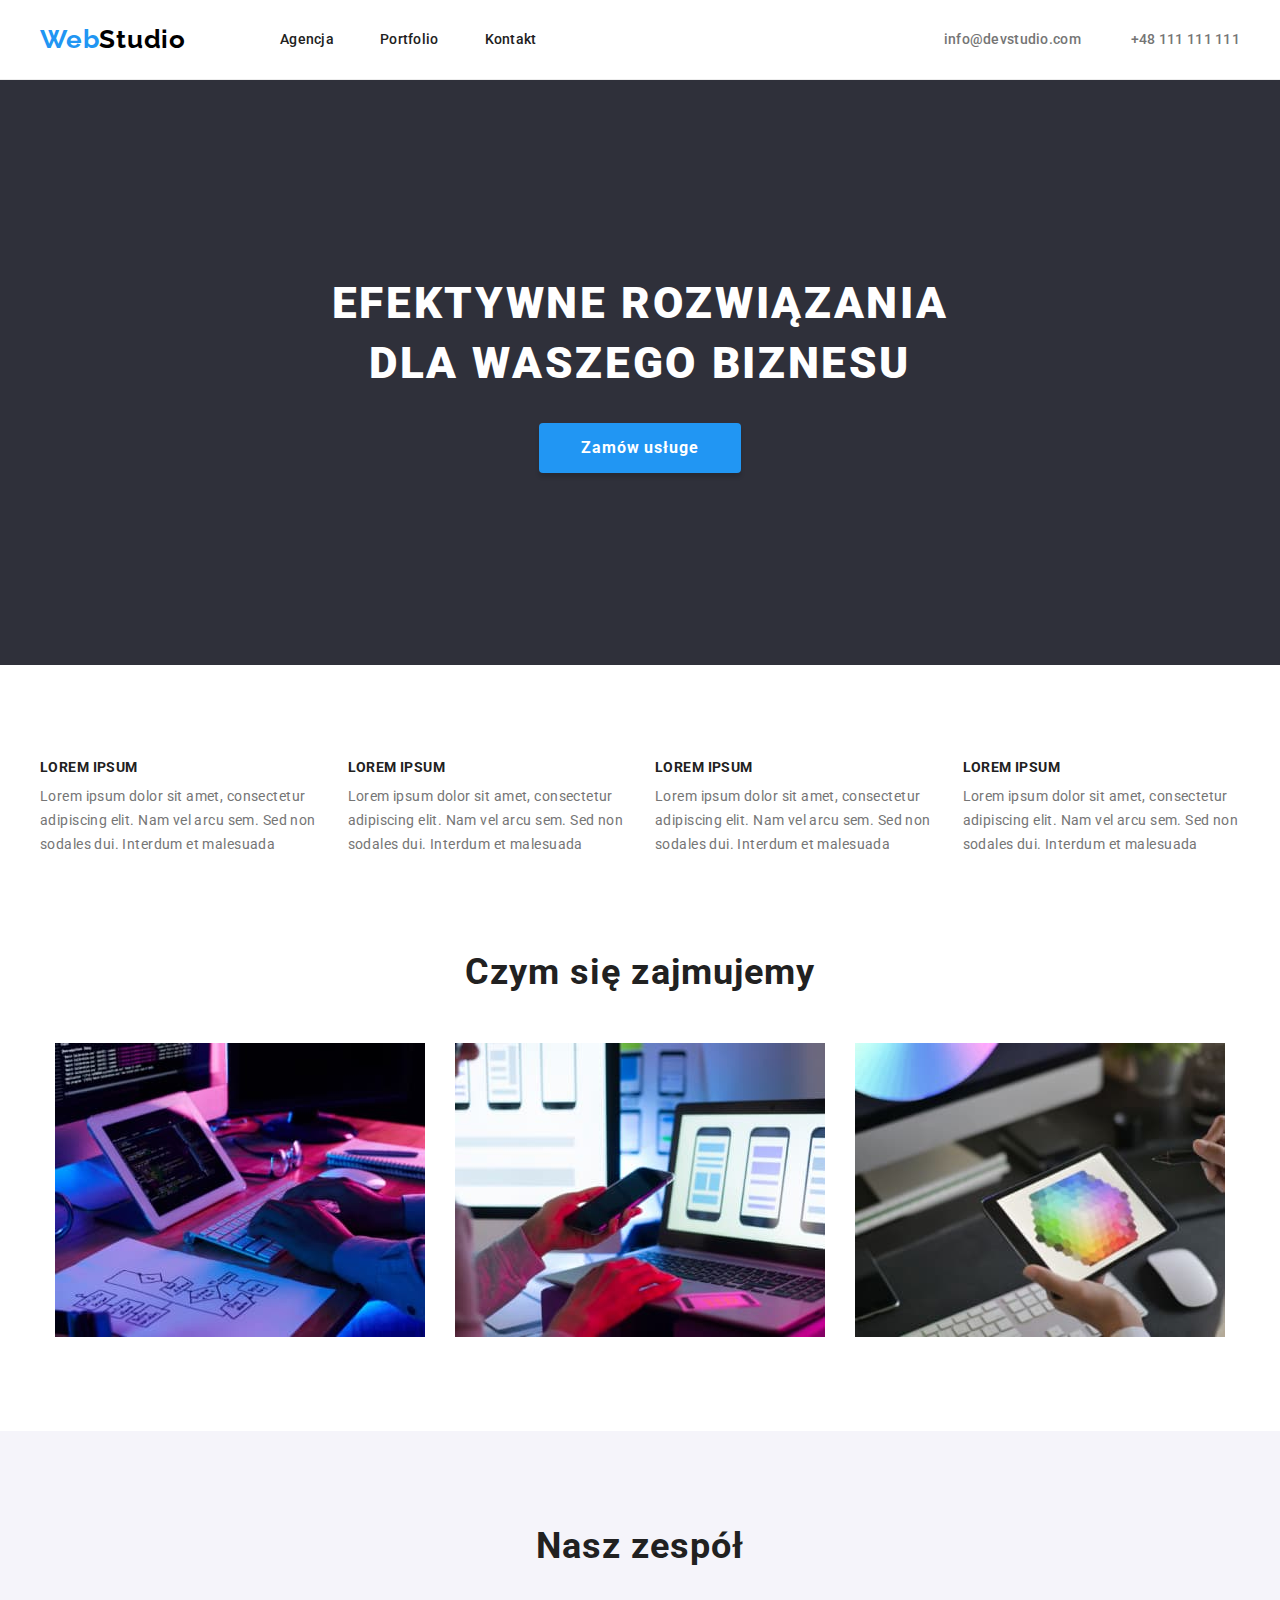
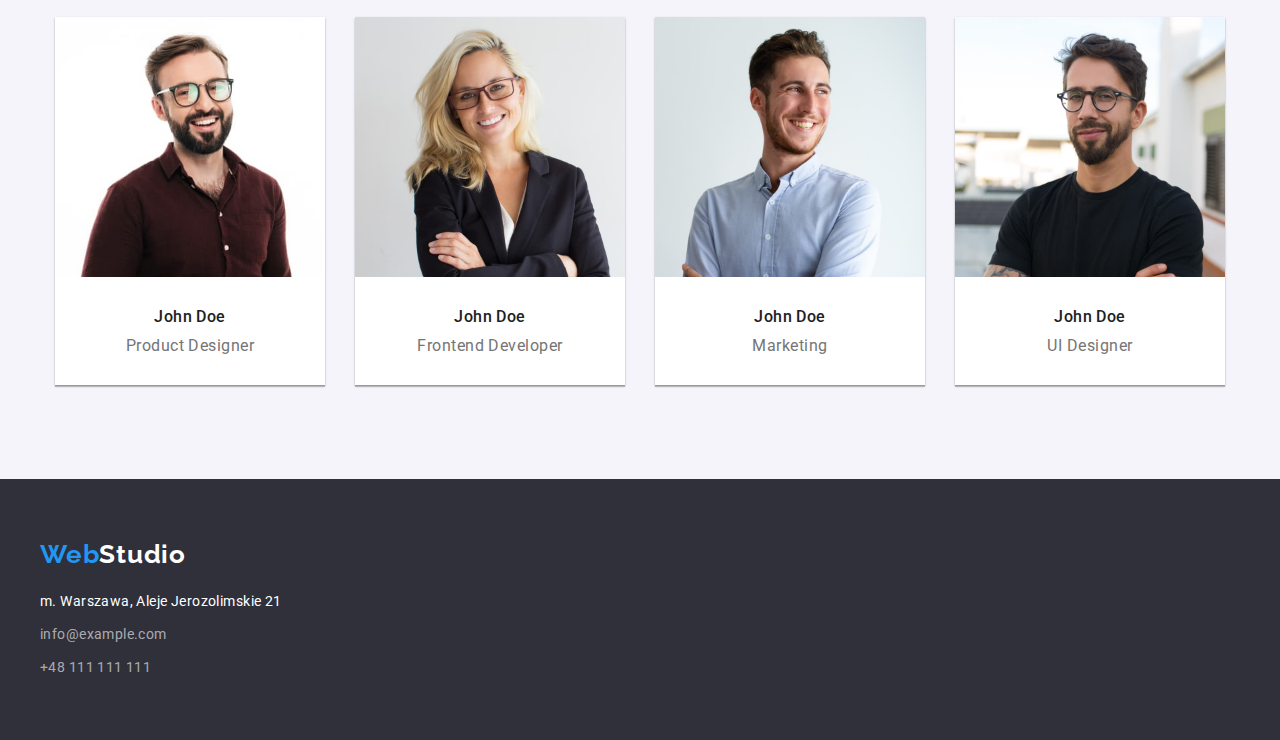
==== index.html @ 4d1aebf2 "Copy of hw-03" ====
<!DOCTYPE html>
<html lang="pl">
  <head>
    <meta charset="UTF-8" />
    <meta http-equiv="X-UA-Compatible" content="IE=edge" />
    <meta name="viewport" content="width=device-width, initial-scale=1.0" />
    <link rel="preconnect" href="https://fonts.googleapis.com" />
    <link rel="preconnect" href="https://fonts.gstatic.com" crossorigin />
    <link
      href="https://fonts.googleapis.com/css2?family=Raleway:wght@700&family=Roboto:wght@400;500;700;900&display=swap"
      rel="stylesheet"
    />
    <link rel="stylesheet" href="css/modern-normalize.css" />
    <link rel="stylesheet" href="css/styles.css" />
    <title>WebStudio</title>
  </head>

  <body>
    <header class="header">
      <div class="header__grid container">
        <a class="logo l-logo link--no-decoration" href="./index.html"
          ><span class="logo--primary">Web</span
          ><span class="logo--secondary">Studio</span>
        </a>

        <nav class="nav">
          <ul class="nav__list">
            <li class="nav__item">
              <a class="nav__link link--hover link--no-decoration" href="#"
                >Agencja</a
              >
            </li>
            <li class="nav__item">
              <a
                class="nav__link link--hover link--no-decoration"
                href="./portfolio.html"
                >Portfolio</a
              >
            </li>
            <li class="nav__item">
              <a class="nav__link link--hover link--no-decoration" href="#"
                >Kontakt</a
              >
            </li>
          </ul>
        </nav>

        <ul class="contact__list">
          <li class="contact__item">
            <a
              class="contact__link contact--email link--hover link--no-decoration"
              href="mailto:info@devstudio.com"
              >info@devstudio.com</a
            >
          </li>
          <li>
            <a
              class="contact__link contact--telephone link--hover link--no-decoration"
              href="tel:48111111111"
              >+48 111 111 111</a
            >
          </li>
        </ul>
      </div>
    </header>

    <main class="main">
      <!-- Main Page -->
      <section class="banner center">
        <div class="container">
          <h1 class="banner__title title--primary">
            EFEKTYWNE ROZWIĄZANIA<br />
            DLA WASZEGO BIZNESU
          </h1>
          <button
            class="button--primary button__text--primary banner__button"
            type="button"
          >
            Zamów usługe
          </button>
        </div>
      </section>

      <!-- Skills -->
      <section class="skills section">
        <div class="container">
          <ul class="skill__list">
            <li class="skill__item">
              <h5 class="skill__title">LOREM IPSUM</h5>
              <p class="skill__description">
                Lorem ipsum dolor sit amet, consectetur adipiscing elit. Nam vel
                arcu sem. Sed non sodales dui. Interdum et malesuada
              </p>
            </li>
            <li class="skill__item">
              <h5 class="skill__title">LOREM IPSUM</h5>
              <p class="skill__description">
                Lorem ipsum dolor sit amet, consectetur adipiscing elit. Nam vel
                arcu sem. Sed non sodales dui. Interdum et malesuada
              </p>
            </li>
            <li class="skill__item">
              <h5 class="skill__title">LOREM IPSUM</h5>
              <p class="skill__description">
                Lorem ipsum dolor sit amet, consectetur adipiscing elit. Nam vel
                arcu sem. Sed non sodales dui. Interdum et malesuada
              </p>
            </li>
            <li class="skill__item">
              <h5 class="skill__title">LOREM IPSUM</h5>
              <p class="skill__description">
                Lorem ipsum dolor sit amet, consectetur adipiscing elit. Nam vel
                arcu sem. Sed non sodales dui. Interdum et malesuada
              </p>
            </li>
          </ul>
        </div>
      </section>

      <!-- About us-->
      <section class="about-us section center">
        <div class="container">
          <h2 class="title--secondary">Czym się zajmujemy</h2>
          <ul class="about-us__list list--primary">
            <li class="about-us__item">
              <img
                class="about-us__img img--block"
                src="images/index/about-us/coding.jpg"
                alt="programista piszę na klawiaturze"
                width="370"
                height="294"
              />
            </li>
            <li class="about-us__item">
              <img
                class="about-us__img img--block"
                src="images/index/about-us/layout_page_tel.jpg"
                alt="programista patrzy na szablon strony dla telefonu"
                width="370"
                height="294"
              />
            </li>
            <li class="about-us__item">
              <img
                class="about-us__img img--block"
                src="images/index/about-us/color_palette.jpg"
                alt="grafik używa palety kolorów na tablecie"
                width="370"
                height="294"
              />
            </li>
          </ul>
        </div>
      </section>

      <!-- Team -->
      <section class="team section center">
        <div class="container">
          <h2 class="title--secondary">Nasz zespół</h2>
          <ul class="team__list list--secondary">
            <li class="team__item">
              <img
                class="team__img img--block"
                src="images/index/team/worker_1.jpg"
                alt="Portret pracownika"
                width="270"
                height="260"
              />
              <div class="team__info">
                <h4 class="team__name">John Doe</h4>
                <p class="team__profession">Product Designer</p>
              </div>
            </li>
            <li class="team__item">
              <img
                class="team__img img--block"
                src="images/index/team/worker_2.jpg"
                alt="Portret pracownika"
                width="270"
                height="260"
              />
              <div class="team__info">
                <h4 class="team__name">John Doe</h4>
                <p class="team__profession">Frontend Developer</p>
              </div>
            </li>
            <li class="team__item">
              <img
                class="team__img img--block"
                src="images/index/team/worker_3.jpg"
                alt="Portret pracownika"
                width="270"
                height="260"
              />
              <div class="team__info">
                <h4 class="team__name">John Doe</h4>
                <p class="team__profession">Marketing</p>
              </div>
            </li>
            <li class="team__item">
              <img
                class="team__img img--block"
                src="images/index/team/worker_4.jpg"
                alt="Portret pracownika"
                width="270"
                height="260"
              />
              <div class="team__info">
                <h4 class="team__name">John Doe</h4>
                <p class="team__profession">UI Designer</p>
              </div>
            </li>
          </ul>
        </div>
      </section>
    </main>

    <footer class="footer section">
      <div class="footer__grid container">
        <div class="footer__grid-item">
          <a class="logo link--no-decoration" href="./index.html"
            ><span class="logo--primary">Web</span
            ><span class="logo--secondary">Studio</span>
          </a>

          <address class="address">
            <ul class="address__list">
              <li class="address__item">
                <a
                  class="address__street link--hover link--no-decoration"
                  href="https://goo.gl/maps/t1FT8zSSvb9LW3xy8"
                  target="_blank"
                  >m. Warszawa, Aleje Jerozolimskie 21</a
                >
              </li>
              <li class="address__item link--hover">
                <a
                  class="address__link link--hover link--no-decoration"
                  href="mailto:info@example.com"
                  >info@example.com</a
                >
              </li>
              <li class="address__item">
                <a
                  class="address__link link--hover link--no-decoration"
                  href="tel:48111111111"
                  >+48 111 111 111</a
                >
              </li>
            </ul>
          </address>
        </div>
      </div>
    </footer>
  </body>
</html>
---- css/styles.css ----
p,
h1,
h2,
h3,
h4,
h5 {
  margin: 0;
  padding: 0;
}
ul {
  margin: 0;
  padding: 0;
  list-style: none;
}
.link--no-decoration {
  text-decoration: none;
}

/* || Variables */
:root {
  /* || FONTS */
  --ff: Roboto, sans-serif;
  --ff-logo: Raleway, sans-serif;
  --fs: 16px;

  /* || COLORS */
  --font-color-primary: #212121;
  --font-color-secondary: #fff;
  --font-color-p: #757575;

  --font-color-contact-header: #757575;
  --font-color-contact-footer: #ffffff99;
  --font-color-street-footer: #fff;

  --font-color-hover: #2196f3;

  /* | LOGO COLORS*/
  --font-color-logo-primary: #2196f3;

  --font-color-logo-secondary-black: #000;
  --font-color-logo-secondary-light: #fff;

  /* | BUTTON COLORS */
  --font-color-button-primary: #fff;

  --font-color-button-secondary: #212121;
  --font-color-button-secondary-hover: #fff;

  /* || BACKGROUND */
  --bgcolor: #fff;
  --bgcolor-dark: #2f303a;
  --bgcolor-fade: #f5f4fa;

  --bgcolor-team: #fff;

  /* | BUTTONS BACKGROUND */
  --bgcolor-button-primary: #2196f3;
  --bgcolor-button-primary-hover: #1076c9;

  --bgcolor-button-secondary: #f5f4fa;
  --bgcolor-button-secondary-hover: #2196f3;

  /* || BORDERS */
  --border-header: 1px solid #ececec;
  --border-porfolio-items: 1px solid #eeeeee;

  /* || SHADOWS */
  --shadow-team: 0px 2px 1px 0px rgba(0, 0, 0, 0.2),
    0px 1px 1px 0px rgba(0, 0, 0, 0.14), 0px 1px 3px 0px rgba(0, 0, 0, 0.12);

  /* | SHADOW BUTTONS */
  --shadow-button-primary: 0px 4px 4px 0px #00000026;
  --shadow-button-menu-hover: 0px 2px 2px 0px #0000001f,
    0px 1px 2px 0px #00000014, 0px 3px 1px 0px #0000001a;
}

/* || UTILITY CLASSES */
.center {
  text-align: center;
}
.container {
  margin: 0 auto;
  max-width: 1200px;
}
.section {
  padding: 94px 0;
}
.img--block {
  display: block;
}

/* || PSEUDO CLASSES */
.hover:hover,
.hover:focus-visible {
  color: var(--font-color-button-secondary-hover);
  background-color: var(--bgcolor-button-secondary-hover);

  box-shadow: var(--shadow-button-menu-hover);
}
.banner__button:hover,
.banner__button:focus-visible {
  background-color: var(--bgcolor-button-primary-hover);
}
.link--hover:hover,
.link--hover:focus {
  color: var(--font-color-hover);
}

/* || General */
body {
  margin: 0 auto;
  max-width: 1600px;

  color: var(--font-color-primary);
  font-family: var(--ff);
  font-size: var(--fs);
  background-color: var(--bgcolor);
}

/* || HEADER */
.header {
  padding: 24px 0;

  border-bottom: var(--border-header);
}

/* | LOGO */
.logo {
  font-family: var(--ff-logo);
  font-size: 26px;
  font-weight: 700;
  line-height: 1.192;
  letter-spacing: 0.03em;
}
.logo--primary {
  color: var(--font-color-logo-primary);
}
.logo--secondary {
  color: var(--font-color-logo-secondary-black);
}

/* | NAVIGATION */
.header__grid {
  display: flex;
  align-items: center;
  justify-content: space-between;
}
.nav {
  display: flex;
  margin-left: 94px;
  flex: 1;
}
.nav__list {
  display: flex;
  gap: 46px;
}
.contact__list {
  display: flex;
  gap: 50px;

  white-space: nowrap;
}
.nav__link,
.contact__link {
  color: inherit;
  font-size: 14px;
  font-weight: 500;
  line-height: 1.143;
  letter-spacing: 0.02em;
}
.contact__link {
  color: var(--font-color-contact-header);
}

/* || MAIN */
.banner {
  color: var(--font-color-secondary);
  background-color: var(--bgcolor-dark);
  padding: 21.4vh 0; /* 200px */
}
/* | TITLE */
.title--primary {
  margin-bottom: 30px;

  font-size: 2.75rem;
  font-weight: 900;
  line-height: 1.364;
  letter-spacing: 0.06em;
}
.title--secondary {
  margin-bottom: 50px;

  font-size: 2.25rem;
  font-weight: 700;
  line-height: 1.167;
  letter-spacing: 0.03em;
}

/* | BUTTONS */
.button--primary {
  /* box model */
  padding: 10px 41.5px;

  /* visual */
  border: none;
  border-radius: 4px;
  background-color: var(--bgcolor-button-primary);

  /* misc */
  box-shadow: var(--shadow-button-primary);
}
.button__text--primary {
  color: var(--font-color-button-primary);
  font-size: 16px;
  font-weight: 700;
  line-height: 1.875;
  letter-spacing: 0.06em;
}
.button--primary,
.menu__button {
  cursor: pointer;
}

/* | SKILLS */
.skills.section {
  padding-bottom: 0;
}
.skill__list {
  display: flex;
  align-items: center;
  justify-content: center;
  gap: 30px;
}
.skill__title {
  margin-bottom: 10px;

  font-size: 0.875rem;
  font-weight: 700;
  line-height: 1.143;
  letter-spacing: 0.03em;
}
.skill__description {
  color: var(--font-color-p);
  font-size: 0.875rem;
  line-height: 1.714;
  letter-spacing: 0.03em;
}

/* | ABOUT US */
.about-us__list {
  display: flex;
  align-items: center;
  justify-content: center;
  gap: 30px;
}

/* | TEAM */
.team {
  background-color: var(--bgcolor-fade);
}
.team__list {
  display: flex;
  align-items: center;
  justify-content: center;
  gap: 30px;
}
.team__item {
  background-color: var(--bgcolor-team);

  box-shadow: var(--shadow-team);
}
.team__info {
  padding: 30px 0;
}
.team__name {
  margin-bottom: 10px;

  font-weight: 500;
  line-height: 1.188;
  letter-spacing: 0.03em;
}
.team__profession {
  color: var(--font-color-p);
  line-height: 1.188;
  letter-spacing: 0.03em;
}

/* || FOOTER */
.footer {
  background-color: var(--bgcolor-dark);
}
.footer__grid {
  display: flex;
}
.footer.section {
  padding: 60px 0;
}
.footer .logo--secondary {
  color: var(--font-color-logo-secondary-light);
}

/* | ADDRESS */
.address {
  margin-top: 20px;

  font-style: normal;
}
.address__list {
  font-size: 14px;
  line-height: 1.714;
  letter-spacing: 0.03em;
}
.address__item:not(:last-child) {
  margin-bottom: 9px;
}
.address__street {
  color: var(--font-color-street-footer);
}
.address__link {
  color: var(--font-color-contact-footer);
}

/* || PORTFOLIO */
/* | MENU */
.menu {
  display: flex;
  align-items: center;
  justify-content: center;

  margin-bottom: 50px;
}
.menu__list {
  display: flex;
  gap: 8px;
}
.menu__button {
  padding: 6px 22.5px;

  border: none;
  border-radius: 4px;
  background-color: var(--bgcolor-button-secondary);
}
.button__text--secondary {
  font-size: 16px;
  font-weight: 500;
  line-height: 1.625;
  letter-spacing: 0.03em;
}

/* | CARDS */
.card__list {
  display: flex;
  flex-wrap: wrap;
  justify-content: center;
  align-items: center;
  gap: 30px;
}
.card__info {
  padding: 20px 0 20px 24px;

  border-left: var(--border-porfolio-items);
  border-right: var(--border-porfolio-items);
  border-bottom: var(--border-porfolio-items);
}
.card__title {
  margin-bottom: 4px;

  font-size: 1.125rem;
  font-weight: 700;
  line-height: 2;
  letter-spacing: 0.06em;
}
.card__description {
  color: var(--font-color-p);
  font-size: 1rem;
  line-height: 1.875;
  letter-spacing: 0.03em;
}
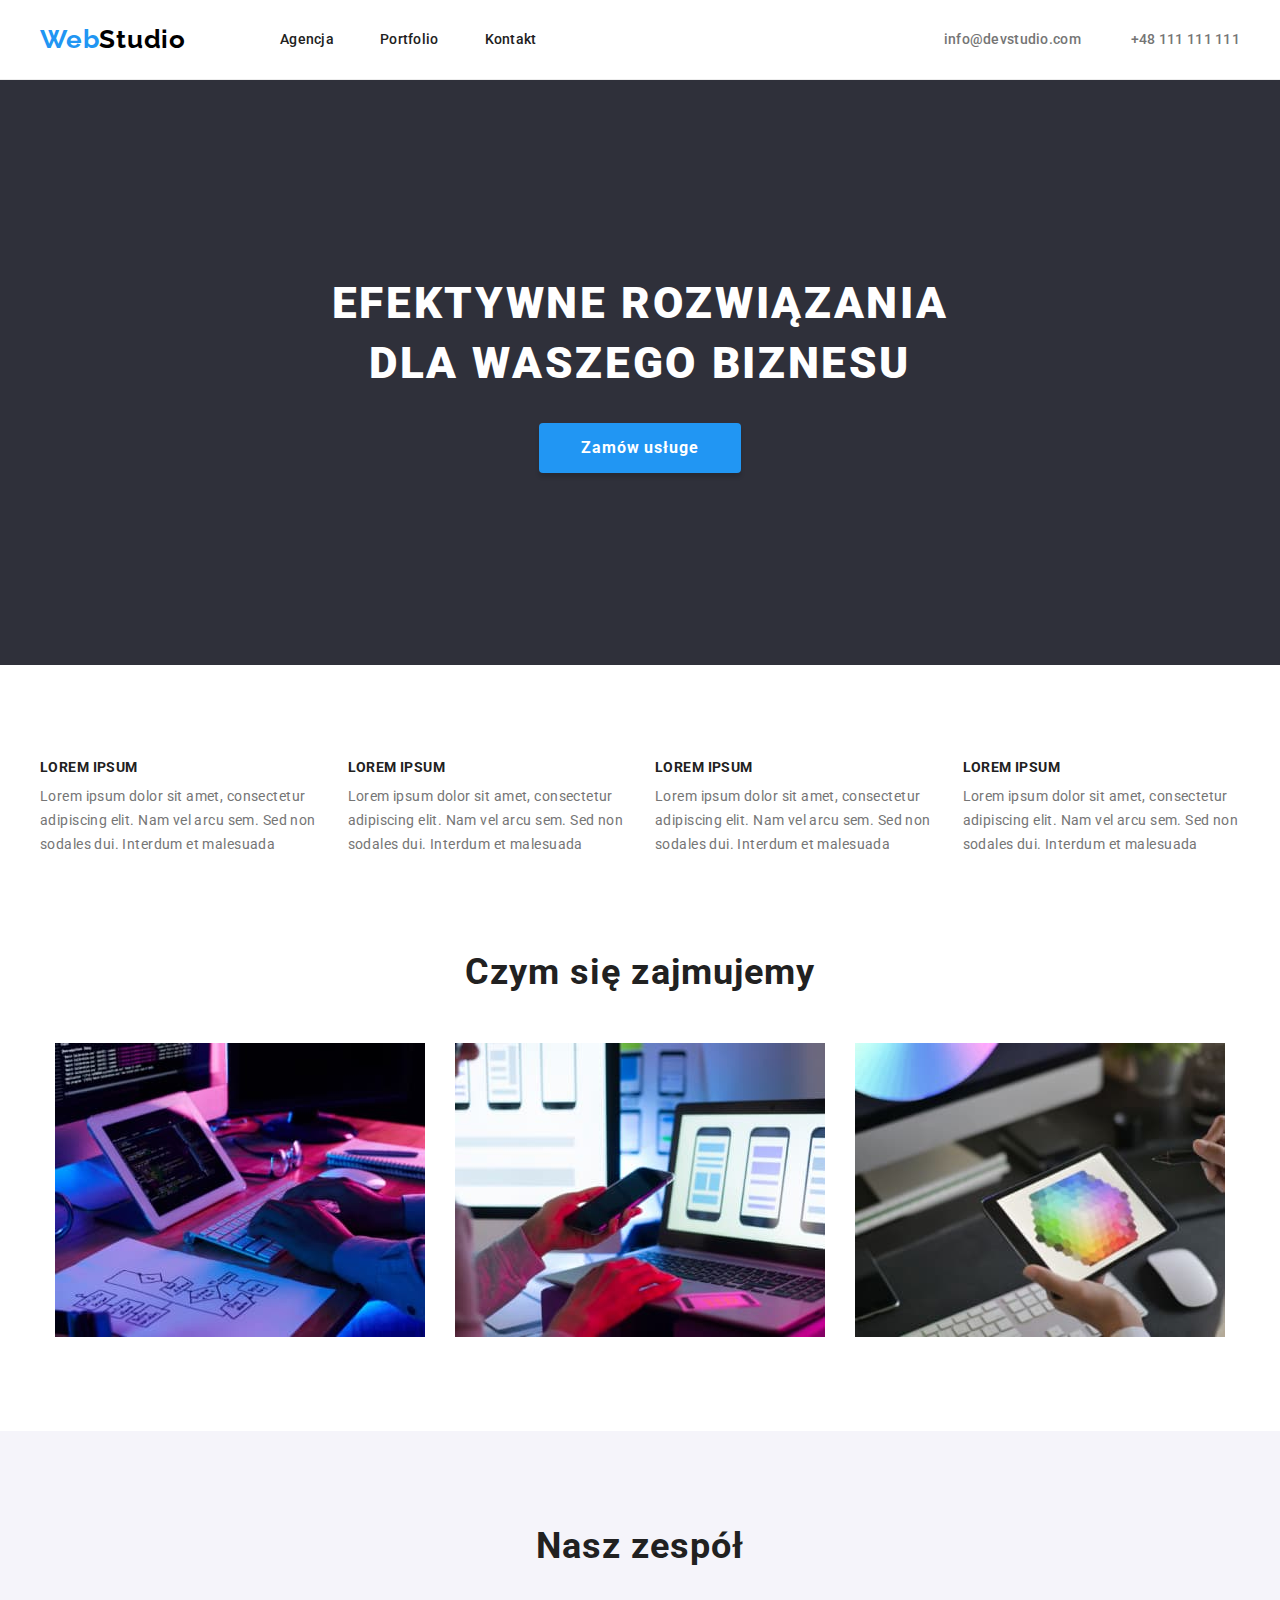
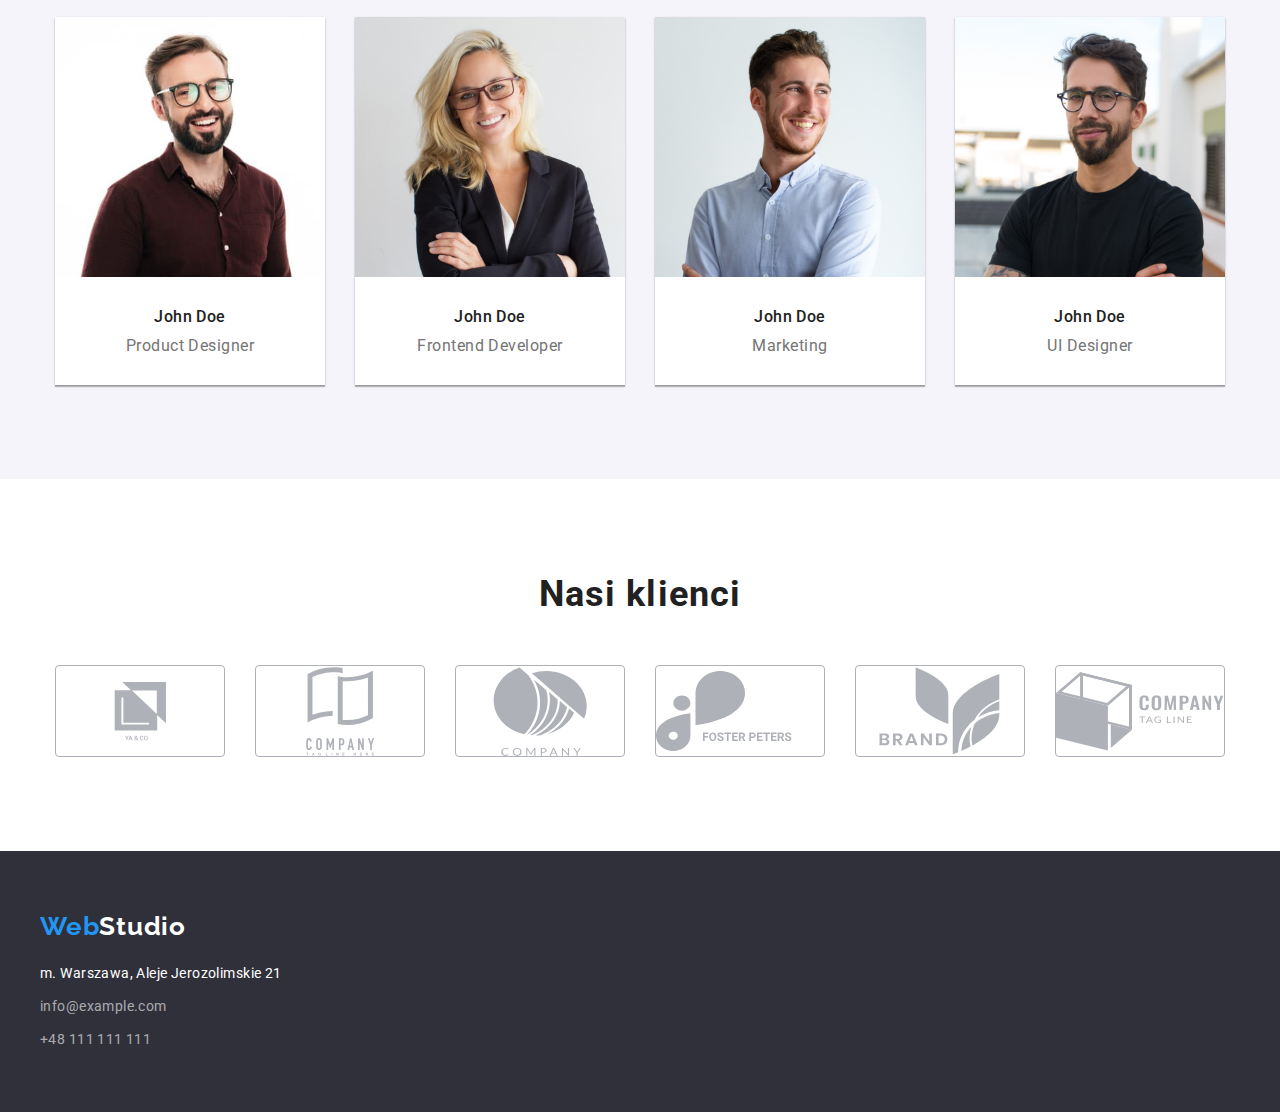
==== commit 8611534a: "Added clients section width content (in progress)" ====
--- a/index.html
+++ b/index.html
@@ -209,6 +209,46 @@
                 <h4 class="team__name">John Doe</h4>
                 <p class="team__profession">UI Designer</p>
               </div>
+            </li>
+          </ul>
+        </div>
+      </section>
+
+      <!-- Clients -->
+      <section class="clients section center">
+        <div class="client__gird container">
+          <h2 class="title--secondary">Nasi klienci</h2>
+          <ul class="client__list">
+            <li class="client__item">
+              <svg width="106" height="60">
+                <!-- dodać do use width  -->
+                <use href="./images/icons.svg#icon-logo_1"></use>
+              </svg>
+            </li>
+            <li class="client__item">
+              <svg width="100%" height="100%">
+                <use href="./images/icons.svg#icon-logo_2"></use>
+              </svg>
+            </li>
+            <li class="client__item">
+              <svg width="100%" height="100%">
+                <use href="./images/icons.svg#icon-logo_3"></use>
+              </svg>
+            </li>
+            <li class="client__item">
+              <svg width="100%" height="100%">
+                <use href="./images/icons.svg#icon-logo_4"></use>
+              </svg>
+            </li>
+            <li class="client__item">
+              <svg width="100%" height="100%">
+                <use href="./images/icons.svg#icon-logo_5"></use>
+              </svg>
+            </li>
+            <li class="client__item">
+              <svg width="100%" height="100%">
+                <use href="./images/icons.svg#icon-logo_6"></use>
+              </svg>
             </li>
           </ul>
         </div>
--- a/css/styles.css
+++ b/css/styles.css
@@ -285,6 +285,28 @@
   letter-spacing: 0.03em;
 }
 
+/* | CLIENTS */
+.client__gird {
+  display: flex;
+  flex-direction: column;
+}
+.client__list {
+  display: flex;
+  align-items: center;
+  justify-content: center;
+  gap: 30px;
+}
+.client__item {
+  display: flex;
+  align-items: center;
+  justify-content: center;
+  width: 170px;
+  height: 92px;
+
+  border: 1px solid #afb1b8;
+  border-radius: 4px;
+}
+
 /* || FOOTER */
 .footer {
   background-color: var(--bgcolor-dark);
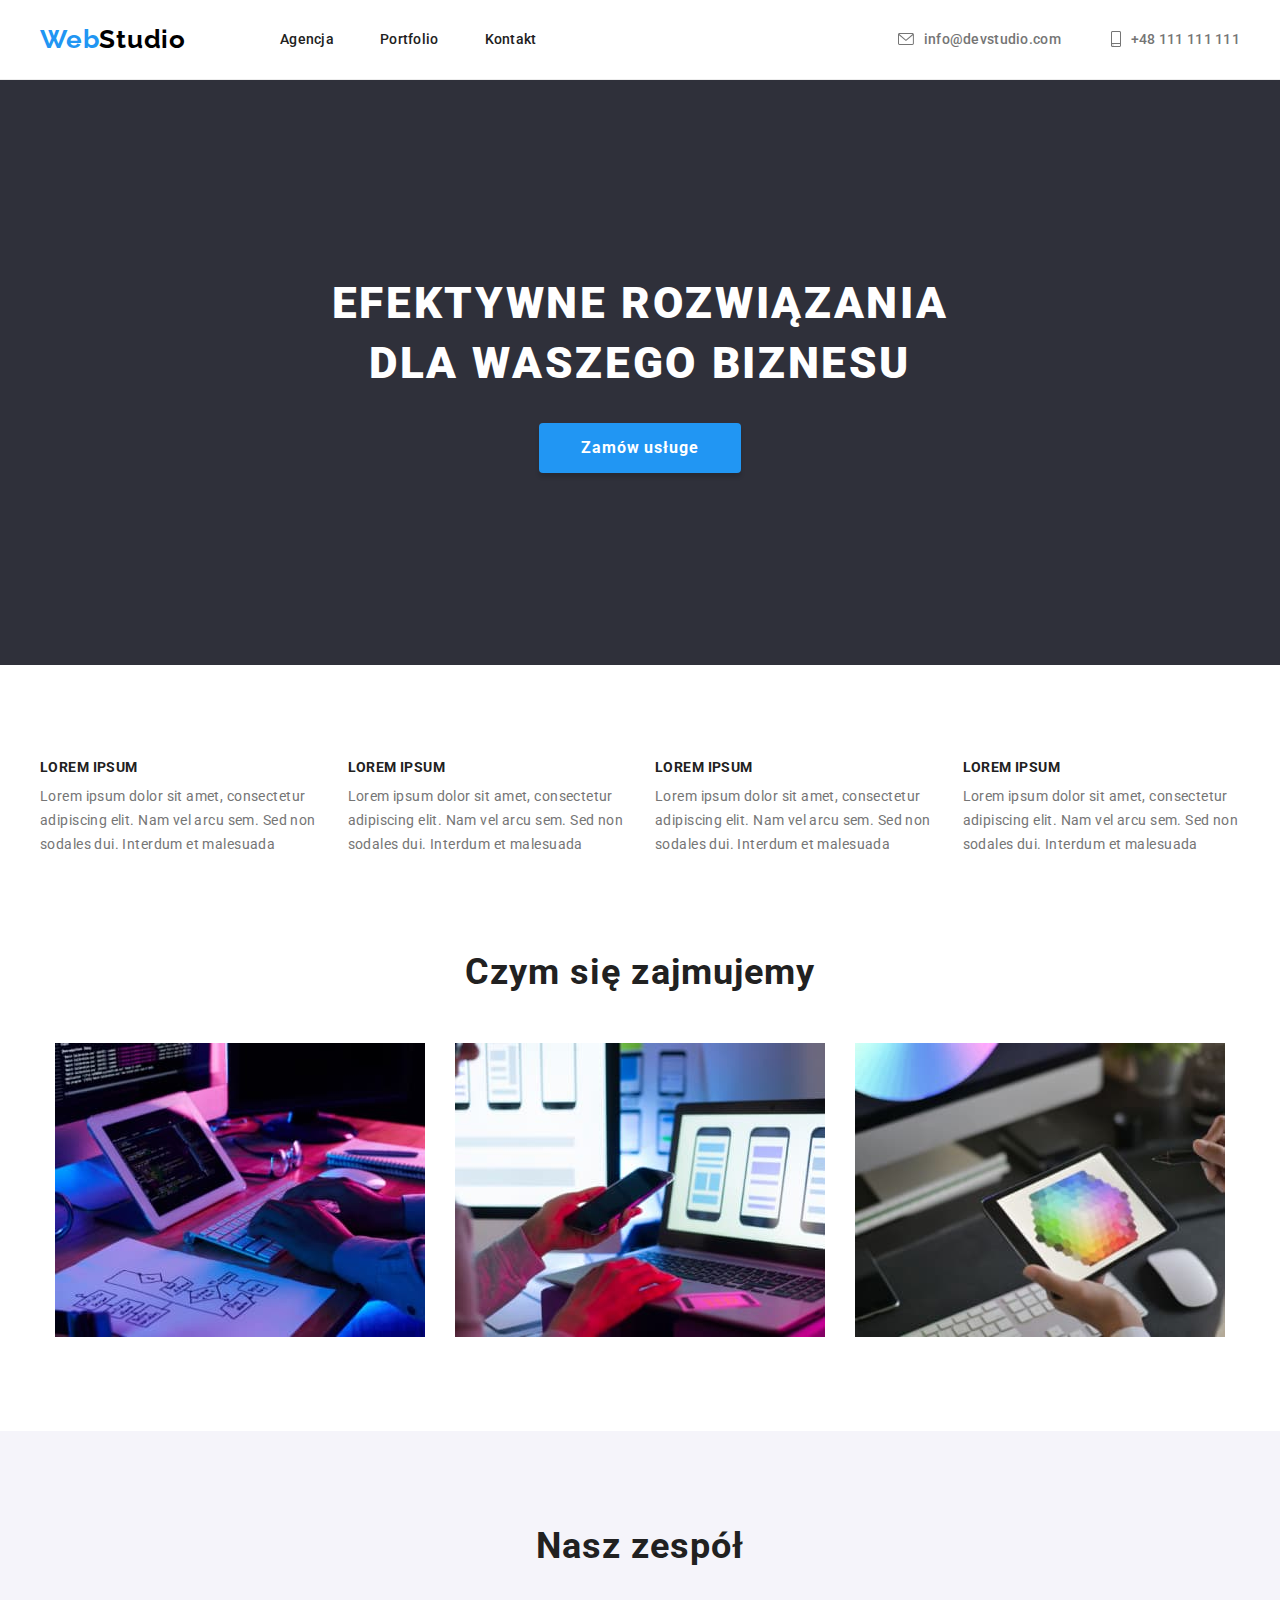
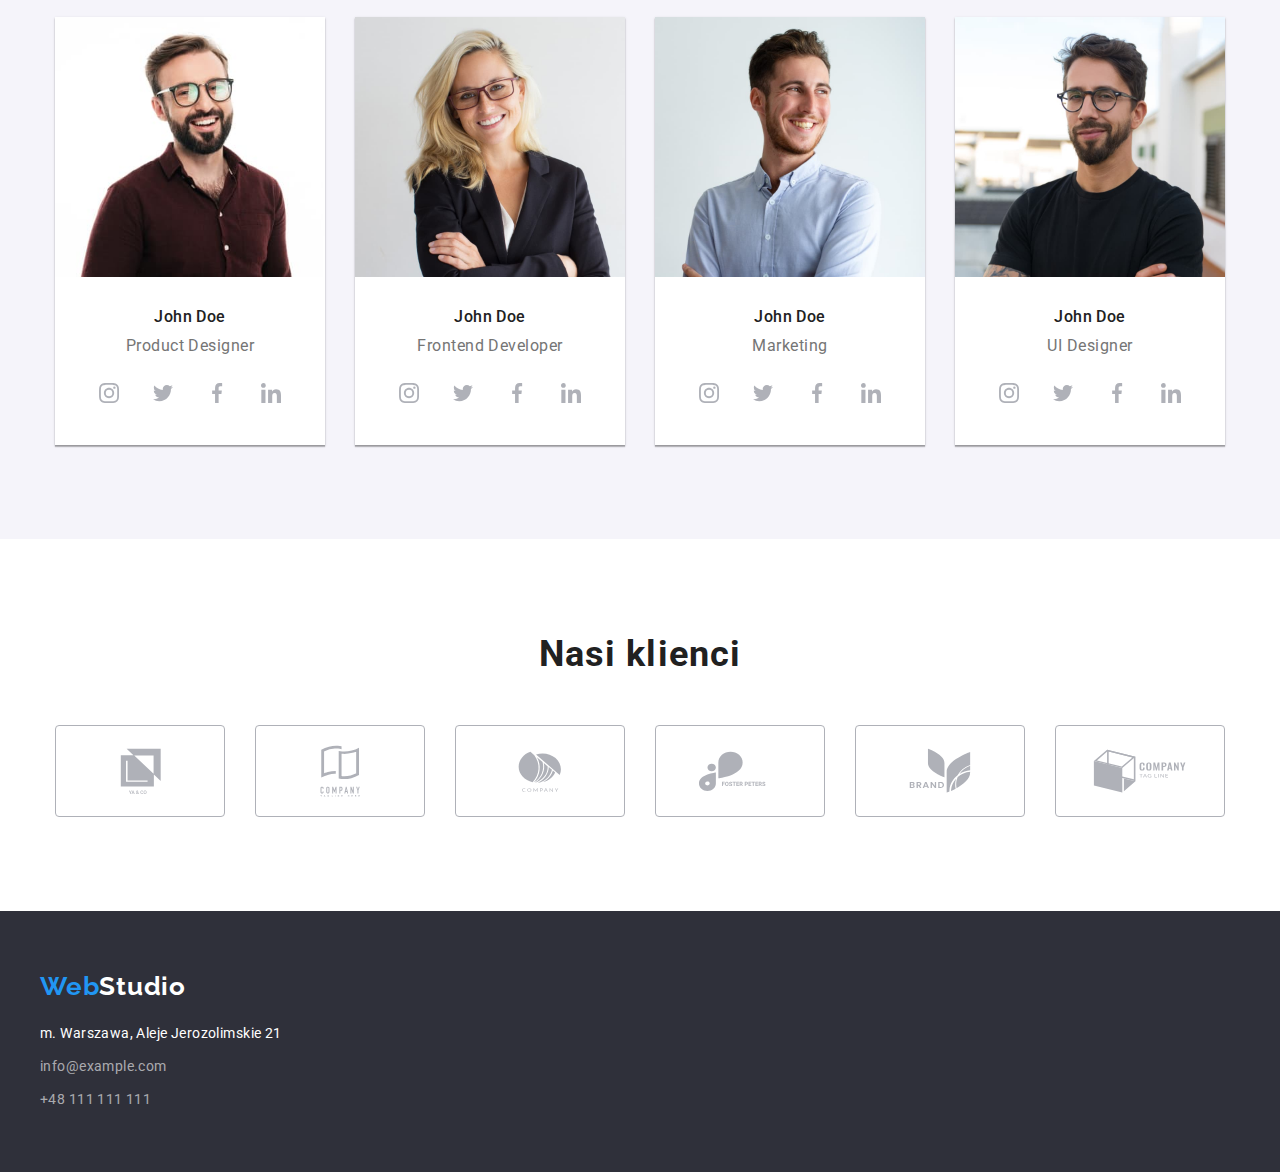
==== commit 498f08d3: "Added new secion clients width icons |  Added social and contacts icons" ====
--- a/index.html
+++ b/index.html
@@ -47,13 +47,19 @@
 
         <ul class="contact__list">
           <li class="contact__item">
+            <svg class="contact__svg" width="16" height="12">
+              <use href="./images/icons.svg#icon-envelope"></use>
+            </svg>
             <a
               class="contact__link contact--email link--hover link--no-decoration"
               href="mailto:info@devstudio.com"
               >info@devstudio.com</a
             >
           </li>
-          <li>
+          <li class="contact__item">
+            <svg class="contact__svg" width="10" height="16">
+              <use href="./images/icons.svg#icon-smartphone"></use>
+            </svg>
             <a
               class="contact__link contact--telephone link--hover link--no-decoration"
               href="tel:48111111111"
@@ -169,8 +175,40 @@
               <div class="team__info">
                 <h4 class="team__name">John Doe</h4>
                 <p class="team__profession">Product Designer</p>
+
+                <ul class="social">
+                  <li class="social__background">
+                    <a href="">
+                      <svg width="20" height="20">
+                        <use href="./images/icons.svg#icon--instagram"></use>
+                      </svg>
+                    </a>
+                  </li>
+                  <li class="social__background">
+                    <a href="">
+                      <svg width="20" height="20">
+                        <use href="./images/icons.svg#icon--twitter"></use>
+                      </svg>
+                    </a>
+                  </li>
+                  <li class="social__background">
+                    <a href="">
+                      <svg width="20" height="20">
+                        <use href="./images/icons.svg#icon--facebook"></use>
+                      </svg>
+                    </a>
+                  </li>
+                  <li class="social__background">
+                    <a href="">
+                      <svg width="20" height="20">
+                        <use href="./images/icons.svg#icon--linkedin"></use>
+                      </svg>
+                    </a>
+                  </li>
+                </ul>
               </div>
             </li>
+
             <li class="team__item">
               <img
                 class="team__img img--block"
@@ -182,8 +220,39 @@
               <div class="team__info">
                 <h4 class="team__name">John Doe</h4>
                 <p class="team__profession">Frontend Developer</p>
+                <ul class="social">
+                  <li class="social__background">
+                    <a href="">
+                      <svg width="20" height="20">
+                        <use href="./images/icons.svg#icon--instagram"></use>
+                      </svg>
+                    </a>
+                  </li>
+                  <li class="social__background">
+                    <a href="">
+                      <svg width="20" height="20">
+                        <use href="./images/icons.svg#icon--twitter"></use>
+                      </svg>
+                    </a>
+                  </li>
+                  <li class="social__background">
+                    <a href="">
+                      <svg width="20" height="20">
+                        <use href="./images/icons.svg#icon--facebook"></use>
+                      </svg>
+                    </a>
+                  </li>
+                  <li class="social__background">
+                    <a href="">
+                      <svg width="20" height="20">
+                        <use href="./images/icons.svg#icon--linkedin"></use>
+                      </svg>
+                    </a>
+                  </li>
+                </ul>
               </div>
             </li>
+
             <li class="team__item">
               <img
                 class="team__img img--block"
@@ -195,8 +264,39 @@
               <div class="team__info">
                 <h4 class="team__name">John Doe</h4>
                 <p class="team__profession">Marketing</p>
+                <ul class="social">
+                  <li class="social__background">
+                    <a href="">
+                      <svg width="20" height="20">
+                        <use href="./images/icons.svg#icon--instagram"></use>
+                      </svg>
+                    </a>
+                  </li>
+                  <li class="social__background">
+                    <a href="">
+                      <svg width="20" height="20">
+                        <use href="./images/icons.svg#icon--twitter"></use>
+                      </svg>
+                    </a>
+                  </li>
+                  <li class="social__background">
+                    <a href="">
+                      <svg width="20" height="20">
+                        <use href="./images/icons.svg#icon--facebook"></use>
+                      </svg>
+                    </a>
+                  </li>
+                  <li class="social__background">
+                    <a href="">
+                      <svg width="20" height="20">
+                        <use href="./images/icons.svg#icon--linkedin"></use>
+                      </svg>
+                    </a>
+                  </li>
+                </ul>
               </div>
             </li>
+
             <li class="team__item">
               <img
                 class="team__img img--block"
@@ -208,6 +308,36 @@
               <div class="team__info">
                 <h4 class="team__name">John Doe</h4>
                 <p class="team__profession">UI Designer</p>
+                <ul class="social">
+                  <li class="social__background">
+                    <a href="">
+                      <svg width="20" height="20">
+                        <use href="./images/icons.svg#icon--instagram"></use>
+                      </svg>
+                    </a>
+                  </li>
+                  <li class="social__background">
+                    <a href="">
+                      <svg width="20" height="20">
+                        <use href="./images/icons.svg#icon--twitter"></use>
+                      </svg>
+                    </a>
+                  </li>
+                  <li class="social__background">
+                    <a href="">
+                      <svg width="20" height="20">
+                        <use href="./images/icons.svg#icon--facebook"></use>
+                      </svg>
+                    </a>
+                  </li>
+                  <li class="social__background">
+                    <a href="">
+                      <svg width="20" height="20">
+                        <use href="./images/icons.svg#icon--linkedin"></use>
+                      </svg>
+                    </a>
+                  </li>
+                </ul>
               </div>
             </li>
           </ul>
@@ -216,38 +346,37 @@
 
       <!-- Clients -->
       <section class="clients section center">
-        <div class="client__gird container">
+        <div class="client container">
           <h2 class="title--secondary">Nasi klienci</h2>
           <ul class="client__list">
             <li class="client__item">
-              <svg width="106" height="60">
-                <!-- dodać do use width  -->
-                <use href="./images/icons.svg#icon-logo_1"></use>
-              </svg>
-            </li>
-            <li class="client__item">
-              <svg width="100%" height="100%">
-                <use href="./images/icons.svg#icon-logo_2"></use>
-              </svg>
-            </li>
-            <li class="client__item">
-              <svg width="100%" height="100%">
-                <use href="./images/icons.svg#icon-logo_3"></use>
-              </svg>
-            </li>
-            <li class="client__item">
-              <svg width="100%" height="100%">
-                <use href="./images/icons.svg#icon-logo_4"></use>
-              </svg>
-            </li>
-            <li class="client__item">
-              <svg width="100%" height="100%">
-                <use href="./images/icons.svg#icon-logo_5"></use>
-              </svg>
-            </li>
-            <li class="client__item">
-              <svg width="100%" height="100%">
-                <use href="./images/icons.svg#icon-logo_6"></use>
+              <svg width="41" height="46.7">
+                <use href="./images/icons.svg#icon-logo-1"></use>
+              </svg>
+            </li>
+            <li class="client__item">
+              <svg width="40" height="52">
+                <use href="./images/icons.svg#icon-logo-2"></use>
+              </svg>
+            </li>
+            <li class="client__item">
+              <svg width="43.4" height="41.1">
+                <use href="./images/icons.svg#icon-logo-3"></use>
+              </svg>
+            </li>
+            <li class="client__item">
+              <svg width="84.4" height="40.6">
+                <use href="./images/icons.svg#icon-logo-4"></use>
+              </svg>
+            </li>
+            <li class="client__item">
+              <svg width="62.5" height="45.4">
+                <use href="./images/icons.svg#icon-logo-5"></use>
+              </svg>
+            </li>
+            <li class="client__item">
+              <svg width="93.7" height="43.9">
+                <use href="./images/icons.svg#icon-logo-6"></use>
               </svg>
             </li>
           </ul>
--- a/css/styles.css
+++ b/css/styles.css
@@ -1,4 +1,6 @@
+/* || RESET */
 p,
+ul,
 h1,
 h2,
 h3,
@@ -8,12 +10,14 @@
   padding: 0;
 }
 ul {
-  margin: 0;
-  padding: 0;
   list-style: none;
 }
 .link--no-decoration {
+  color: inherit;
   text-decoration: none;
+}
+.img--block {
+  display: block;
 }
 
 /* || Variables */
@@ -34,6 +38,8 @@
 
   --font-color-hover: #2196f3;
 
+  --font-color-social-hover: #fff;
+
   /* | LOGO COLORS*/
   --font-color-logo-primary: #2196f3;
 
@@ -53,6 +59,8 @@
 
   --bgcolor-team: #fff;
 
+  --bgcolor-social-hover: #2196f3;
+
   /* | BUTTONS BACKGROUND */
   --bgcolor-button-primary: #2196f3;
   --bgcolor-button-primary-hover: #1076c9;
@@ -62,7 +70,10 @@
 
   /* || BORDERS */
   --border-header: 1px solid #ececec;
-  --border-porfolio-items: 1px solid #eeeeee;
+  --border-porfolio-card-item: 1px solid #eeeeee;
+
+  --border-client-item: 1px solid #afb1b8;
+  --border-client-item-hover: #2196f3;
 
   /* || SHADOWS */
   --shadow-team: 0px 2px 1px 0px rgba(0, 0, 0, 0.2),
@@ -85,11 +96,9 @@
 .section {
   padding: 94px 0;
 }
-.img--block {
-  display: block;
-}
 
 /* || PSEUDO CLASSES */
+/* buttons */
 .hover:hover,
 .hover:focus-visible {
   color: var(--font-color-button-secondary-hover);
@@ -101,11 +110,27 @@
 .banner__button:focus-visible {
   background-color: var(--bgcolor-button-primary-hover);
 }
+/* links */
 .link--hover:hover,
 .link--hover:focus {
   color: var(--font-color-hover);
 }
-
+/* clients */
+.client__item:hover,
+.client__item:hover .icon {
+  --color4: #2196f3;
+  border-color: var(--border-client-item-hover);
+}
+/* need fix */
+.contact__item:hover .contact__svg {
+  --color1: #2196f3;
+}
+
+/* social */
+.social__background:hover {
+  background-color: var(--bgcolor-social-hover);
+  --color4: var(--font-color-social-hover);
+}
 /* || General */
 body {
   margin: 0 auto;
@@ -160,9 +185,13 @@
 
   white-space: nowrap;
 }
+.contact__item {
+  display: flex;
+  align-items: center;
+  gap: 10px;
+}
 .nav__link,
 .contact__link {
-  color: inherit;
   font-size: 14px;
   font-weight: 500;
   line-height: 1.143;
@@ -280,31 +309,55 @@
   letter-spacing: 0.03em;
 }
 .team__profession {
+  margin-bottom: 16px;
+
   color: var(--font-color-p);
   line-height: 1.188;
   letter-spacing: 0.03em;
 }
 
+/* | SOCIAL */
+.social {
+  display: flex;
+  align-items: center;
+  justify-content: center;
+
+  gap: 10px;
+}
+.social__background {
+  display: flex;
+  align-items: center;
+  justify-content: center;
+
+  width: 44px;
+  height: 44px;
+
+  border-radius: 50%;
+}
+.social__background a {
+  display: flex;
+  align-items: center;
+}
+
 /* | CLIENTS */
-.client__gird {
-  display: flex;
-  flex-direction: column;
-}
 .client__list {
   display: flex;
   align-items: center;
   justify-content: center;
+
   gap: 30px;
 }
 .client__item {
   display: flex;
-  align-items: center;
-  justify-content: center;
+  justify-content: center;
+  align-items: center;
+
   width: 170px;
   height: 92px;
 
-  border: 1px solid #afb1b8;
+  border: var(--border-client-item);
   border-radius: 4px;
+  cursor: pointer;
 }
 
 /* || FOOTER */
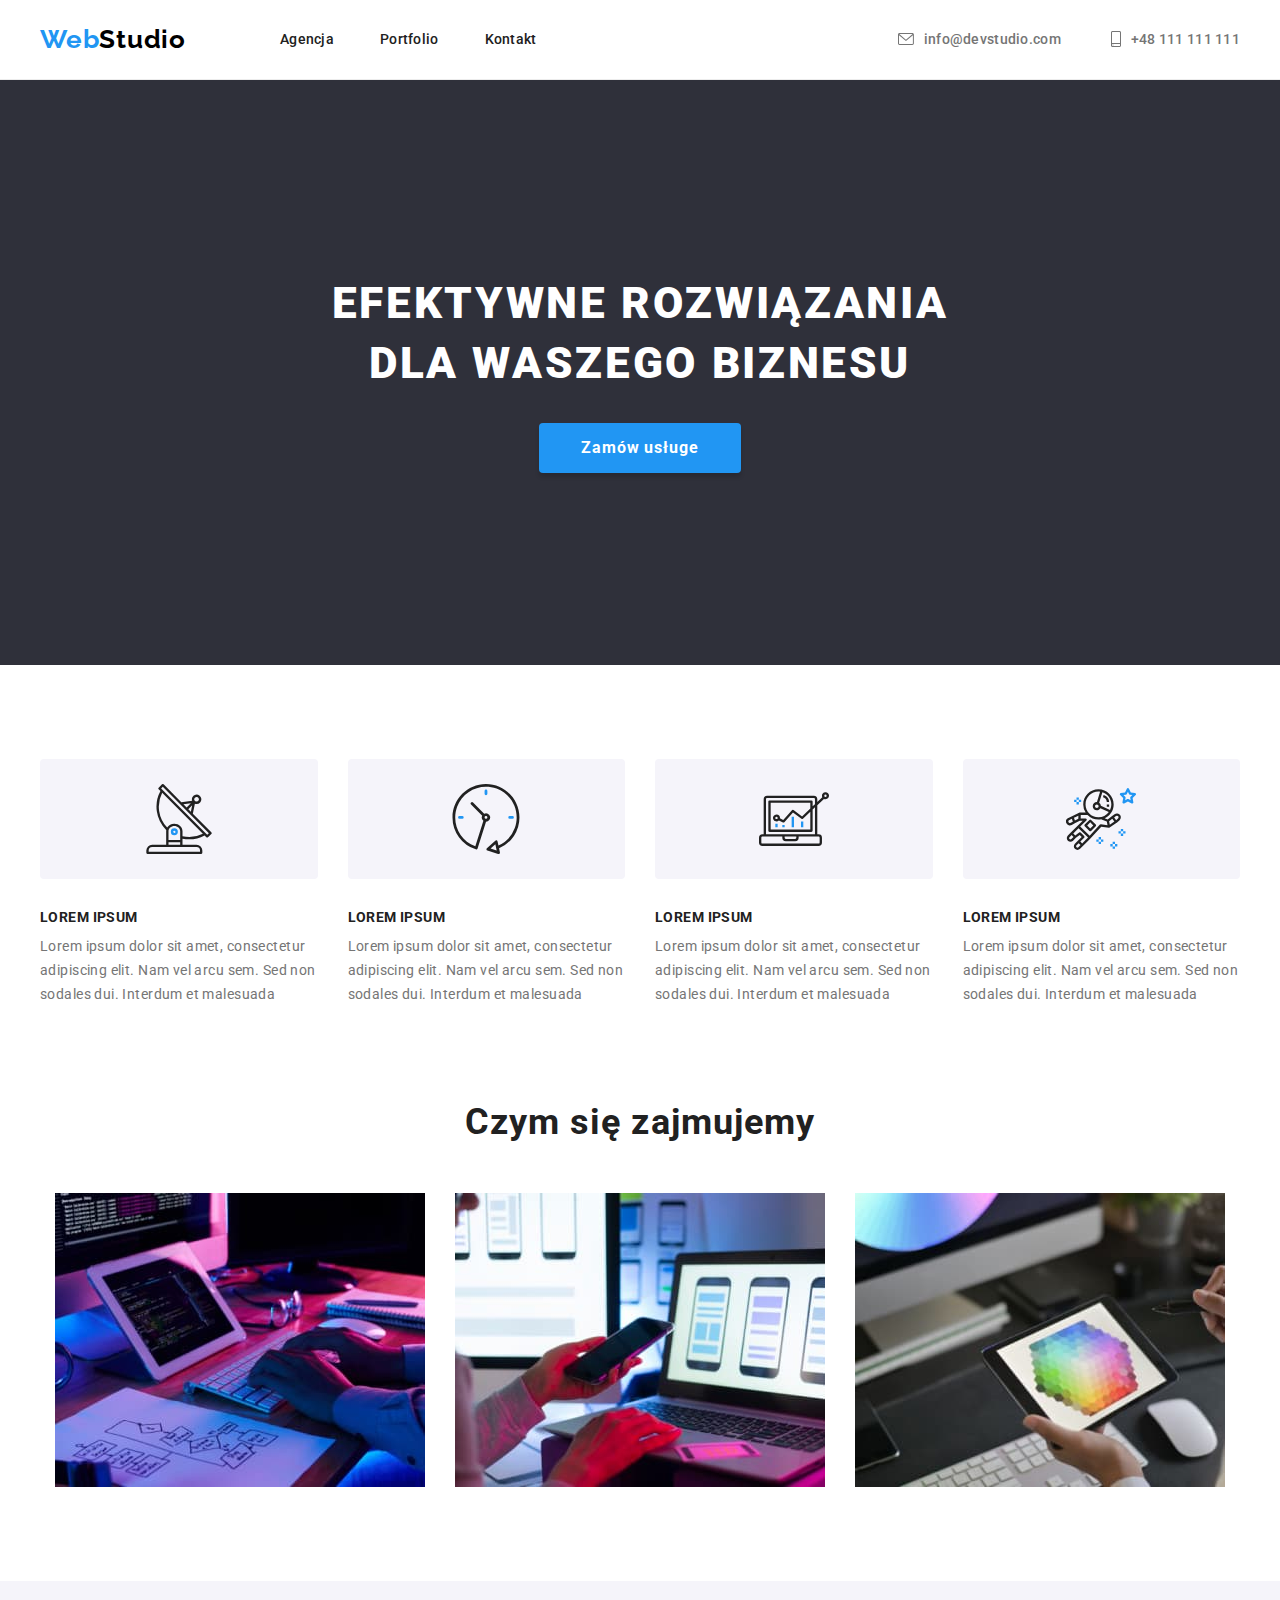
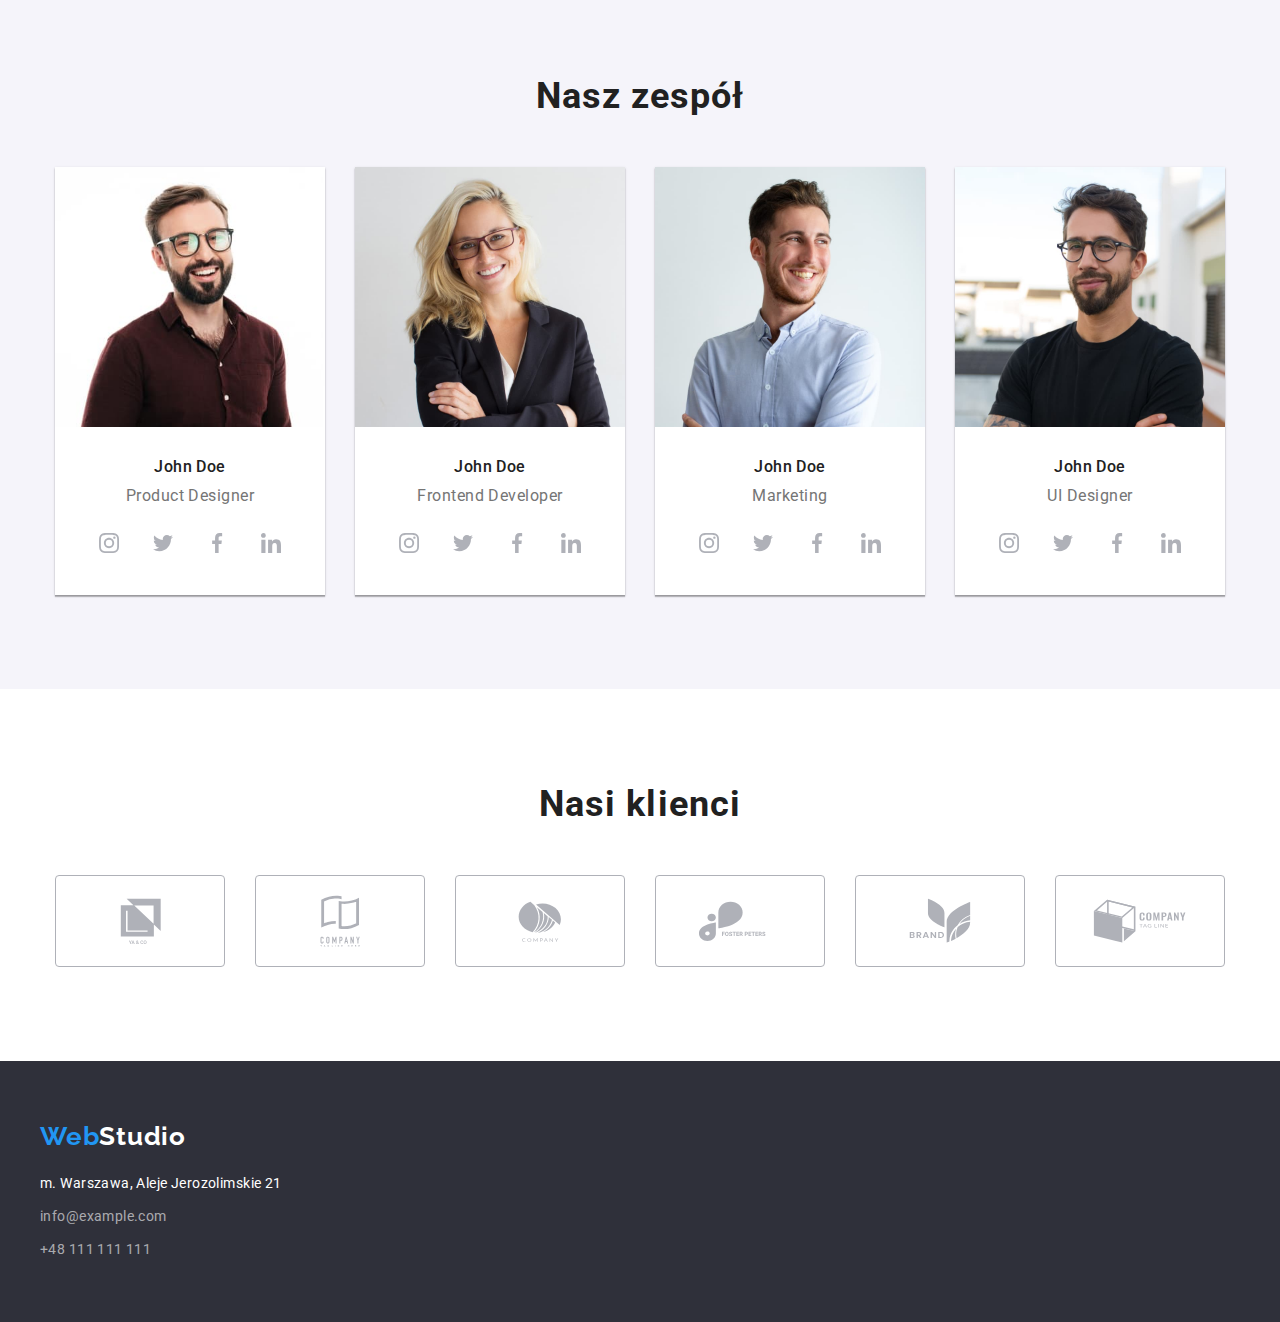
==== commit cc531ef0: "Added all needed svg to the page and fix the icon hover problem in contact" ====
--- a/index.html
+++ b/index.html
@@ -16,9 +16,9 @@
   </head>
 
   <body>
-    <header class="header">
+    <header class="header section">
       <div class="header__grid container">
-        <a class="logo l-logo link--no-decoration" href="./index.html"
+        <a class="logo link--no-decoration" href="./index.html"
           ><span class="logo--primary">Web</span
           ><span class="logo--secondary">Studio</span>
         </a>
@@ -47,24 +47,26 @@
 
         <ul class="contact__list">
           <li class="contact__item">
-            <svg class="contact__svg" width="16" height="12">
-              <use href="./images/icons.svg#icon-envelope"></use>
-            </svg>
             <a
               class="contact__link contact--email link--hover link--no-decoration"
               href="mailto:info@devstudio.com"
-              >info@devstudio.com</a
             >
+              <svg class="contact__svg" width="16" height="12">
+                <use href="./images/icons.svg#icon-envelope"></use>
+              </svg>
+              info@devstudio.com
+            </a>
           </li>
           <li class="contact__item">
-            <svg class="contact__svg" width="10" height="16">
-              <use href="./images/icons.svg#icon-smartphone"></use>
-            </svg>
             <a
-              class="contact__link contact--telephone link--hover link--no-decoration"
+              class="contact__link contact--smartphone link--hover link--no-decoration"
               href="tel:48111111111"
-              >+48 111 111 111</a
             >
+              <svg class="contact__svg" width="10" height="16">
+                <use href="./images/icons.svg#icon-smartphone"></use>
+              </svg>
+              +48 111 111 111
+            </a>
           </li>
         </ul>
       </div>
@@ -92,6 +94,11 @@
         <div class="container">
           <ul class="skill__list">
             <li class="skill__item">
+              <div class="skill__svg">
+                <svg width="70" height="70">
+                  <use href="./images/icons.svg#icon-antenna"></use>
+                </svg>
+              </div>
               <h5 class="skill__title">LOREM IPSUM</h5>
               <p class="skill__description">
                 Lorem ipsum dolor sit amet, consectetur adipiscing elit. Nam vel
@@ -99,6 +106,11 @@
               </p>
             </li>
             <li class="skill__item">
+              <div class="skill__svg">
+                <svg width="70" height="70">
+                  <use href="./images/icons.svg#icon-clock"></use>
+                </svg>
+              </div>
               <h5 class="skill__title">LOREM IPSUM</h5>
               <p class="skill__description">
                 Lorem ipsum dolor sit amet, consectetur adipiscing elit. Nam vel
@@ -106,6 +118,11 @@
               </p>
             </li>
             <li class="skill__item">
+              <div class="skill__svg">
+                <svg width="70" height="70">
+                  <use href="./images/icons.svg#icon-diagram"></use>
+                </svg>
+              </div>
               <h5 class="skill__title">LOREM IPSUM</h5>
               <p class="skill__description">
                 Lorem ipsum dolor sit amet, consectetur adipiscing elit. Nam vel
@@ -113,6 +130,11 @@
               </p>
             </li>
             <li class="skill__item">
+              <div class="skill__svg">
+                <svg width="70" height="70">
+                  <use href="./images/icons.svg#icon-astronaut"></use>
+                </svg>
+              </div>
               <h5 class="skill__title">LOREM IPSUM</h5>
               <p class="skill__description">
                 Lorem ipsum dolor sit amet, consectetur adipiscing elit. Nam vel
@@ -175,31 +197,30 @@
               <div class="team__info">
                 <h4 class="team__name">John Doe</h4>
                 <p class="team__profession">Product Designer</p>
-
                 <ul class="social">
                   <li class="social__background">
-                    <a href="">
+                    <a class="social__logo" href="#">
                       <svg width="20" height="20">
                         <use href="./images/icons.svg#icon--instagram"></use>
                       </svg>
                     </a>
                   </li>
                   <li class="social__background">
-                    <a href="">
+                    <a class="social__logo" href="#">
                       <svg width="20" height="20">
                         <use href="./images/icons.svg#icon--twitter"></use>
                       </svg>
                     </a>
                   </li>
                   <li class="social__background">
-                    <a href="">
+                    <a class="social__logo" href="#">
                       <svg width="20" height="20">
                         <use href="./images/icons.svg#icon--facebook"></use>
                       </svg>
                     </a>
                   </li>
                   <li class="social__background">
-                    <a href="">
+                    <a class="social__logo" href="#">
                       <svg width="20" height="20">
                         <use href="./images/icons.svg#icon--linkedin"></use>
                       </svg>
@@ -222,28 +243,28 @@
                 <p class="team__profession">Frontend Developer</p>
                 <ul class="social">
                   <li class="social__background">
-                    <a href="">
+                    <a class="social__logo" href="#">
                       <svg width="20" height="20">
                         <use href="./images/icons.svg#icon--instagram"></use>
                       </svg>
                     </a>
                   </li>
                   <li class="social__background">
-                    <a href="">
+                    <a class="social__logo" href="#">
                       <svg width="20" height="20">
                         <use href="./images/icons.svg#icon--twitter"></use>
                       </svg>
                     </a>
                   </li>
                   <li class="social__background">
-                    <a href="">
+                    <a class="social__logo" href="#">
                       <svg width="20" height="20">
                         <use href="./images/icons.svg#icon--facebook"></use>
                       </svg>
                     </a>
                   </li>
                   <li class="social__background">
-                    <a href="">
+                    <a class="social__logo" href="#">
                       <svg width="20" height="20">
                         <use href="./images/icons.svg#icon--linkedin"></use>
                       </svg>
@@ -266,28 +287,28 @@
                 <p class="team__profession">Marketing</p>
                 <ul class="social">
                   <li class="social__background">
-                    <a href="">
+                    <a class="social__logo" href="#">
                       <svg width="20" height="20">
                         <use href="./images/icons.svg#icon--instagram"></use>
                       </svg>
                     </a>
                   </li>
                   <li class="social__background">
-                    <a href="">
+                    <a class="social__logo" href="#">
                       <svg width="20" height="20">
                         <use href="./images/icons.svg#icon--twitter"></use>
                       </svg>
                     </a>
                   </li>
                   <li class="social__background">
-                    <a href="">
+                    <a class="social__logo" href="#">
                       <svg width="20" height="20">
                         <use href="./images/icons.svg#icon--facebook"></use>
                       </svg>
                     </a>
                   </li>
                   <li class="social__background">
-                    <a href="">
+                    <a class="social__logo" href="#">
                       <svg width="20" height="20">
                         <use href="./images/icons.svg#icon--linkedin"></use>
                       </svg>
@@ -310,28 +331,28 @@
                 <p class="team__profession">UI Designer</p>
                 <ul class="social">
                   <li class="social__background">
-                    <a href="">
+                    <a class="social__logo" href="#">
                       <svg width="20" height="20">
                         <use href="./images/icons.svg#icon--instagram"></use>
                       </svg>
                     </a>
                   </li>
                   <li class="social__background">
-                    <a href="">
+                    <a class="social__logo" href="#">
                       <svg width="20" height="20">
                         <use href="./images/icons.svg#icon--twitter"></use>
                       </svg>
                     </a>
                   </li>
                   <li class="social__background">
-                    <a href="">
+                    <a class="social__logo" href="#">
                       <svg width="20" height="20">
                         <use href="./images/icons.svg#icon--facebook"></use>
                       </svg>
                     </a>
                   </li>
                   <li class="social__background">
-                    <a href="">
+                    <a class="social__logo" href="#">
                       <svg width="20" height="20">
                         <use href="./images/icons.svg#icon--linkedin"></use>
                       </svg>
@@ -350,34 +371,46 @@
           <h2 class="title--secondary">Nasi klienci</h2>
           <ul class="client__list">
             <li class="client__item">
-              <svg width="41" height="46.7">
-                <use href="./images/icons.svg#icon-logo-1"></use>
-              </svg>
-            </li>
-            <li class="client__item">
-              <svg width="40" height="52">
-                <use href="./images/icons.svg#icon-logo-2"></use>
-              </svg>
-            </li>
-            <li class="client__item">
-              <svg width="43.4" height="41.1">
-                <use href="./images/icons.svg#icon-logo-3"></use>
-              </svg>
-            </li>
-            <li class="client__item">
-              <svg width="84.4" height="40.6">
-                <use href="./images/icons.svg#icon-logo-4"></use>
-              </svg>
-            </li>
-            <li class="client__item">
-              <svg width="62.5" height="45.4">
-                <use href="./images/icons.svg#icon-logo-5"></use>
-              </svg>
-            </li>
-            <li class="client__item">
-              <svg width="93.7" height="43.9">
-                <use href="./images/icons.svg#icon-logo-6"></use>
-              </svg>
+              <a class="client__link" href="#">
+                <svg width="41" height="46.7">
+                  <use href="./images/icons.svg#icon-logo-1"></use>
+                </svg>
+              </a>
+            </li>
+            <li class="client__item">
+              <a class="client__link" href="#">
+                <svg width="40" height="52">
+                  <use href="./images/icons.svg#icon-logo-2"></use>
+                </svg>
+              </a>
+            </li>
+            <li class="client__item">
+              <a class="client__link" href="#">
+                <svg width="43.4" height="41.1">
+                  <use href="./images/icons.svg#icon-logo-3"></use>
+                </svg>
+              </a>
+            </li>
+            <li class="client__item">
+              <a class="client__link" href="#">
+                <svg width="84.4" height="40.6">
+                  <use href="./images/icons.svg#icon-logo-4"></use>
+                </svg>
+              </a>
+            </li>
+            <li class="client__item">
+              <a class="client__link" href="#">
+                <svg width="62.5" height="45.4">
+                  <use href="./images/icons.svg#icon-logo-5"></use>
+                </svg>
+              </a>
+            </li>
+            <li class="client__item">
+              <a class="client__link" href="#">
+                <svg width="93.7" height="43.9">
+                  <use href="./images/icons.svg#icon-logo-6"></use>
+                </svg>
+              </a>
             </li>
           </ul>
         </div>
--- a/css/styles.css
+++ b/css/styles.css
@@ -9,13 +9,16 @@
   margin: 0;
   padding: 0;
 }
+
 ul {
   list-style: none;
 }
+
 .link--no-decoration {
   color: inherit;
   text-decoration: none;
 }
+
 .img--block {
   display: block;
 }
@@ -43,7 +46,7 @@
   /* | LOGO COLORS*/
   --font-color-logo-primary: #2196f3;
 
-  --font-color-logo-secondary-black: #000;
+  --font-color-logo-secondary-dark: #000;
   --font-color-logo-secondary-light: #fff;
 
   /* | BUTTON COLORS */
@@ -57,6 +60,8 @@
   --bgcolor-dark: #2f303a;
   --bgcolor-fade: #f5f4fa;
 
+  --bgcolor-skill-svg: #f5f4fa;
+
   --bgcolor-team: #fff;
 
   --bgcolor-social-hover: #2196f3;
@@ -86,15 +91,17 @@
 }
 
 /* || UTILITY CLASSES */
-.center {
-  text-align: center;
-}
 .container {
   margin: 0 auto;
   max-width: 1200px;
 }
+
 .section {
   padding: 94px 0;
+}
+
+.center {
+  text-align: center;
 }
 
 /* || PSEUDO CLASSES */
@@ -106,31 +113,35 @@
 
   box-shadow: var(--shadow-button-menu-hover);
 }
+
 .banner__button:hover,
 .banner__button:focus-visible {
   background-color: var(--bgcolor-button-primary-hover);
 }
+
 /* links */
 .link--hover:hover,
 .link--hover:focus {
   color: var(--font-color-hover);
 }
+
+.contact__link:hover > .contact__svg,
+.contact__link:focus > .contact__svg {
+  --color1: var(--font-color-hover);
+}
+
 /* clients */
-.client__item:hover,
-.client__item:hover .icon {
+.client__link:hover,
+.client__link:focus {
   --color4: #2196f3;
-  border-color: var(--border-client-item-hover);
-}
-/* need fix */
-.contact__item:hover .contact__svg {
-  --color1: #2196f3;
 }
 
 /* social */
-.social__background:hover {
+.social__logo:hover {
+  --color4: var(--font-color-social-hover);
   background-color: var(--bgcolor-social-hover);
-  --color4: var(--font-color-social-hover);
-}
+}
+
 /* || General */
 body {
   margin: 0 auto;
@@ -144,9 +155,10 @@
 
 /* || HEADER */
 .header {
+  border-bottom: var(--border-header);
+}
+.header.section {
   padding: 24px 0;
-
-  border-bottom: var(--border-header);
 }
 
 /* | LOGO */
@@ -157,11 +169,13 @@
   line-height: 1.192;
   letter-spacing: 0.03em;
 }
+
 .logo--primary {
   color: var(--font-color-logo-primary);
 }
+
 .logo--secondary {
-  color: var(--font-color-logo-secondary-black);
+  color: var(--font-color-logo-secondary-dark);
 }
 
 /* | NAVIGATION */
@@ -170,26 +184,31 @@
   align-items: center;
   justify-content: space-between;
 }
+
 .nav {
   display: flex;
   margin-left: 94px;
   flex: 1;
 }
+
 .nav__list {
   display: flex;
   gap: 46px;
 }
+
 .contact__list {
   display: flex;
   gap: 50px;
 
   white-space: nowrap;
 }
+
 .contact__item {
   display: flex;
   align-items: center;
   gap: 10px;
 }
+
 .nav__link,
 .contact__link {
   font-size: 14px;
@@ -197,7 +216,12 @@
   line-height: 1.143;
   letter-spacing: 0.02em;
 }
+
 .contact__link {
+  display: flex;
+  align-items: center;
+  gap: 10px;
+
   color: var(--font-color-contact-header);
 }
 
@@ -205,8 +229,10 @@
 .banner {
   color: var(--font-color-secondary);
   background-color: var(--bgcolor-dark);
-  padding: 21.4vh 0; /* 200px */
-}
+  padding: 21.4vh 0;
+  /* 200px */
+}
+
 /* | TITLE */
 .title--primary {
   margin-bottom: 30px;
@@ -216,6 +242,7 @@
   line-height: 1.364;
   letter-spacing: 0.06em;
 }
+
 .title--secondary {
   margin-bottom: 50px;
 
@@ -238,6 +265,7 @@
   /* misc */
   box-shadow: var(--shadow-button-primary);
 }
+
 .button__text--primary {
   color: var(--font-color-button-primary);
   font-size: 16px;
@@ -245,6 +273,7 @@
   line-height: 1.875;
   letter-spacing: 0.06em;
 }
+
 .button--primary,
 .menu__button {
   cursor: pointer;
@@ -254,12 +283,26 @@
 .skills.section {
   padding-bottom: 0;
 }
+
 .skill__list {
   display: flex;
   align-items: center;
   justify-content: center;
   gap: 30px;
 }
+
+.skill__svg {
+  display: flex;
+  justify-content: center;
+  align-items: center;
+
+  margin-bottom: 30px;
+  padding: 25px 100px;
+
+  background-color: var(--bgcolor-skill-svg);
+  border-radius: 4px;
+}
+
 .skill__title {
   margin-bottom: 10px;
 
@@ -268,6 +311,7 @@
   line-height: 1.143;
   letter-spacing: 0.03em;
 }
+
 .skill__description {
   color: var(--font-color-p);
   font-size: 0.875rem;
@@ -287,20 +331,24 @@
 .team {
   background-color: var(--bgcolor-fade);
 }
+
 .team__list {
   display: flex;
   align-items: center;
   justify-content: center;
   gap: 30px;
 }
+
 .team__item {
   background-color: var(--bgcolor-team);
 
   box-shadow: var(--shadow-team);
 }
+
 .team__info {
   padding: 30px 0;
 }
+
 .team__name {
   margin-bottom: 10px;
 
@@ -308,6 +356,7 @@
   line-height: 1.188;
   letter-spacing: 0.03em;
 }
+
 .team__profession {
   margin-bottom: 16px;
 
@@ -321,22 +370,17 @@
   display: flex;
   align-items: center;
   justify-content: center;
-
   gap: 10px;
 }
-.social__background {
+
+.social__logo {
   display: flex;
   align-items: center;
   justify-content: center;
 
   width: 44px;
   height: 44px;
-
   border-radius: 50%;
-}
-.social__background a {
-  display: flex;
-  align-items: center;
 }
 
 /* | CLIENTS */
@@ -347,7 +391,8 @@
 
   gap: 30px;
 }
-.client__item {
+
+.client__link {
   display: flex;
   justify-content: center;
   align-items: center;
@@ -357,19 +402,21 @@
 
   border: var(--border-client-item);
   border-radius: 4px;
-  cursor: pointer;
 }
 
 /* || FOOTER */
 .footer {
   background-color: var(--bgcolor-dark);
 }
+
 .footer__grid {
   display: flex;
 }
+
 .footer.section {
   padding: 60px 0;
 }
+
 .footer .logo--secondary {
   color: var(--font-color-logo-secondary-light);
 }
@@ -380,17 +427,21 @@
 
   font-style: normal;
 }
+
 .address__list {
   font-size: 14px;
   line-height: 1.714;
   letter-spacing: 0.03em;
 }
+
 .address__item:not(:last-child) {
   margin-bottom: 9px;
 }
+
 .address__street {
   color: var(--font-color-street-footer);
 }
+
 .address__link {
   color: var(--font-color-contact-footer);
 }
@@ -404,10 +455,12 @@
 
   margin-bottom: 50px;
 }
+
 .menu__list {
   display: flex;
   gap: 8px;
 }
+
 .menu__button {
   padding: 6px 22.5px;
 
@@ -415,6 +468,7 @@
   border-radius: 4px;
   background-color: var(--bgcolor-button-secondary);
 }
+
 .button__text--secondary {
   font-size: 16px;
   font-weight: 500;
@@ -430,6 +484,7 @@
   align-items: center;
   gap: 30px;
 }
+
 .card__info {
   padding: 20px 0 20px 24px;
 
@@ -437,6 +492,7 @@
   border-right: var(--border-porfolio-items);
   border-bottom: var(--border-porfolio-items);
 }
+
 .card__title {
   margin-bottom: 4px;
 
@@ -445,6 +501,7 @@
   line-height: 2;
   letter-spacing: 0.06em;
 }
+
 .card__description {
   color: var(--font-color-p);
   font-size: 1rem;
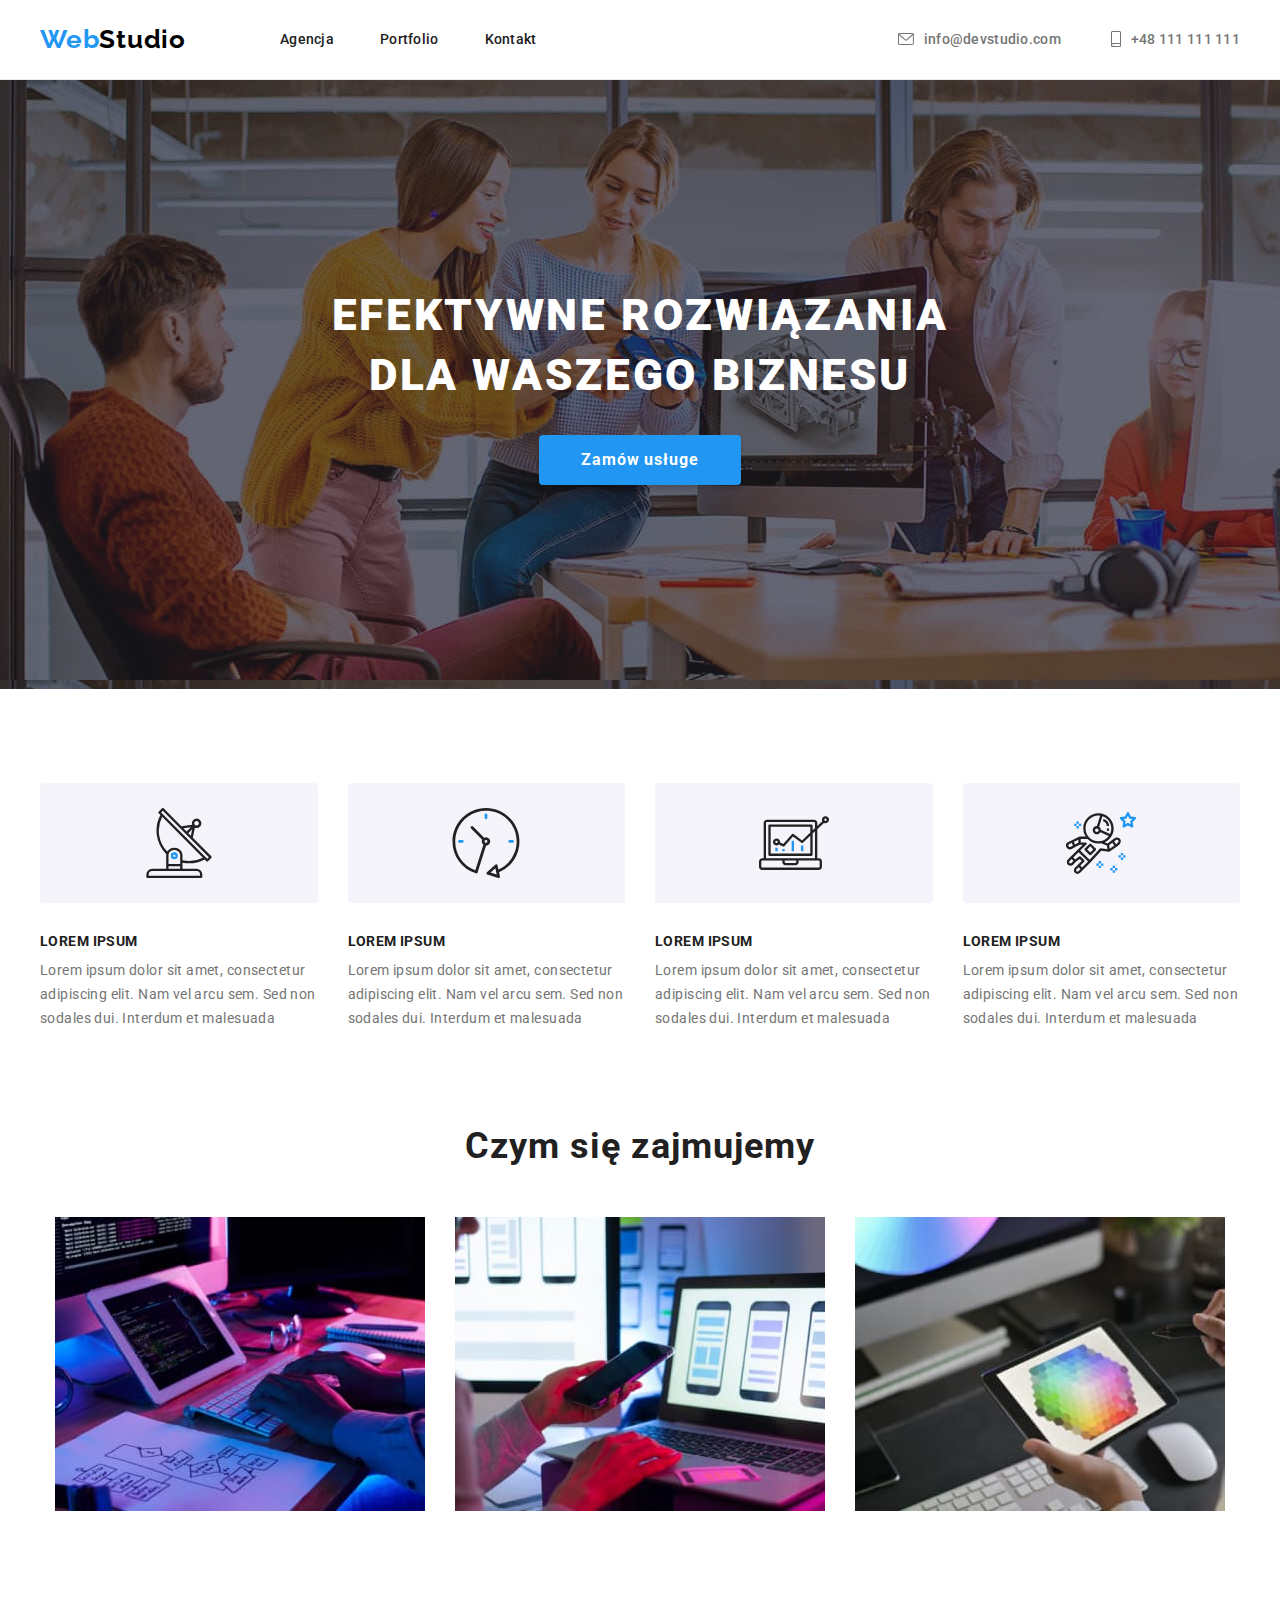
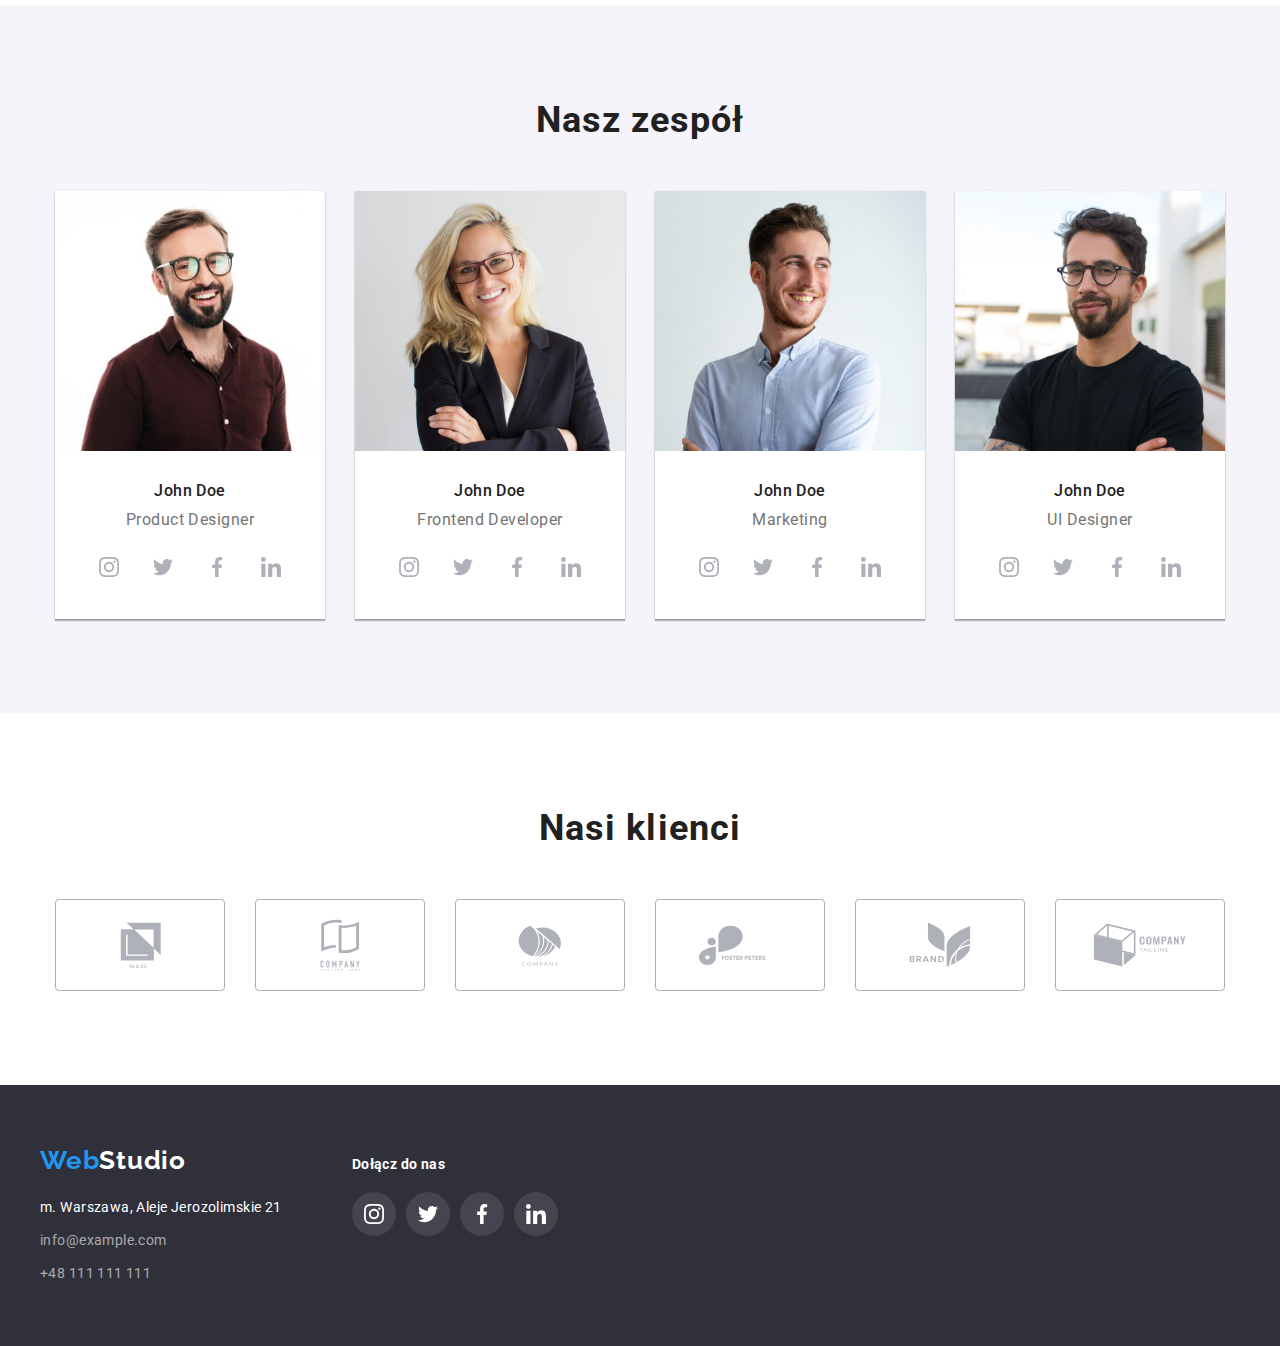
==== commit 4ba6e946: "Added social links to footer and Added img to banner" ====
--- a/index.html
+++ b/index.html
@@ -74,7 +74,7 @@
 
     <main class="main">
       <!-- Main Page -->
-      <section class="banner center">
+      <section class="banner section center">
         <div class="container">
           <h1 class="banner__title title--primary">
             EFEKTYWNE ROZWIĄZANIA<br />
@@ -419,7 +419,7 @@
 
     <footer class="footer section">
       <div class="footer__grid container">
-        <div class="footer__grid-item">
+        <div class="footer__item">
           <a class="logo link--no-decoration" href="./index.html"
             ><span class="logo--primary">Web</span
             ><span class="logo--secondary">Studio</span>
@@ -452,6 +452,39 @@
             </ul>
           </address>
         </div>
+        <div class="footer__item">
+          <h5 class="footer__title">Dołącz do nas</h5>
+          <ul class="social">
+            <li class="social__background">
+              <a class="social__logo" href="#">
+                <svg width="20" height="20">
+                  <use href="./images/icons.svg#icon--instagram"></use>
+                </svg>
+              </a>
+            </li>
+            <li class="social__background">
+              <a class="social__logo" href="#">
+                <svg width="20" height="20">
+                  <use href="./images/icons.svg#icon--twitter"></use>
+                </svg>
+              </a>
+            </li>
+            <li class="social__background">
+              <a class="social__logo" href="#">
+                <svg width="20" height="20">
+                  <use href="./images/icons.svg#icon--facebook"></use>
+                </svg>
+              </a>
+            </li>
+            <li class="social__background">
+              <a class="social__logo" href="#">
+                <svg width="20" height="20">
+                  <use href="./images/icons.svg#icon--linkedin"></use>
+                </svg>
+              </a>
+            </li>
+          </ul>
+        </div>
       </div>
     </footer>
   </body>
--- a/css/styles.css
+++ b/css/styles.css
@@ -38,9 +38,11 @@
   --font-color-contact-header: #757575;
   --font-color-contact-footer: #ffffff99;
   --font-color-street-footer: #fff;
+  --font-color-title-footer: #fff;
 
   --font-color-hover: #2196f3;
 
+  --font-color-social-footer: #fff;
   --font-color-social-hover: #fff;
 
   /* | LOGO COLORS*/
@@ -65,6 +67,8 @@
   --bgcolor-team: #fff;
 
   --bgcolor-social-hover: #2196f3;
+  --bgcolor-social-footer: #ffffff1a;
+  --bgcolor-social-footer-hover: #2196f3;
 
   /* | BUTTONS BACKGROUND */
   --bgcolor-button-primary: #2196f3;
@@ -88,6 +92,8 @@
   --shadow-button-primary: 0px 4px 4px 0px #00000026;
   --shadow-button-menu-hover: 0px 2px 2px 0px #0000001f,
     0px 1px 2px 0px #00000014, 0px 3px 1px 0px #0000001a;
+  --shadow-portfolio-card-item-hover: 1px 4px 6px 0px #00000029,
+    0px 4px 4px 0px #0000000f, 0px 1px 1px 0px #0000001f;
 }
 
 /* || UTILITY CLASSES */
@@ -107,7 +113,7 @@
 /* || PSEUDO CLASSES */
 /* buttons */
 .hover:hover,
-.hover:focus-visible {
+.hover:focus {
   color: var(--font-color-button-secondary-hover);
   background-color: var(--bgcolor-button-secondary-hover);
 
@@ -140,6 +146,14 @@
 .social__logo:hover {
   --color4: var(--font-color-social-hover);
   background-color: var(--bgcolor-social-hover);
+}
+.footer .social__logo:hover {
+  background-color: var(--bgcolor-social-footer-hover);
+}
+
+/* cards */
+.card__item:hover {
+  box-shadow: var(--shadow-portfolio-card-item-hover);
 }
 
 /* || General */
@@ -228,11 +242,15 @@
 /* || MAIN */
 .banner {
   color: var(--font-color-secondary);
-  background-color: var(--bgcolor-dark);
-  padding: 21.4vh 0;
-  /* 200px */
-}
-
+  background-image: linear-gradient(
+      rgba(47, 48, 58, 0.4),
+      rgba(47, 48, 58, 0.4)
+    ),
+    url(../images/index/banner/main-banner.jpg);
+}
+.banner.section {
+  padding: 22.728vh 0; /* 200px */
+}
 /* | TITLE */
 .title--primary {
   margin-bottom: 30px;
@@ -408,17 +426,37 @@
 .footer {
   background-color: var(--bgcolor-dark);
 }
-
-.footer__grid {
-  display: flex;
-}
-
 .footer.section {
   padding: 60px 0;
 }
-
 .footer .logo--secondary {
   color: var(--font-color-logo-secondary-light);
+}
+.footer__grid {
+  display: flex;
+  align-items: baseline;
+}
+.footer__item {
+  display: flex;
+  flex-direction: column;
+
+  margin-right: 70px;
+}
+.footer__item:nth-child(2) {
+  margin-right: 78px;
+}
+.footer__title {
+  margin-bottom: 20px;
+
+  color: var(--font-color-title-footer);
+  font-size: 14px;
+  font-weight: 700;
+  line-height: 16px;
+  letter-spacing: 0.03em;
+}
+.footer .social__logo {
+  background-color: var(--bgcolor-social-footer);
+  --color4: var(--font-color-social-footer);
 }
 
 /* | ADDRESS */
@@ -455,12 +493,10 @@
 
   margin-bottom: 50px;
 }
-
 .menu__list {
   display: flex;
   gap: 8px;
 }
-
 .menu__button {
   padding: 6px 22.5px;
 
@@ -468,7 +504,6 @@
   border-radius: 4px;
   background-color: var(--bgcolor-button-secondary);
 }
-
 .button__text--secondary {
   font-size: 16px;
   font-weight: 500;
@@ -484,15 +519,17 @@
   align-items: center;
   gap: 30px;
 }
+.card__item {
+  transition: box-shadow 350ms ease-out;
+}
 
 .card__info {
   padding: 20px 0 20px 24px;
 
-  border-left: var(--border-porfolio-items);
-  border-right: var(--border-porfolio-items);
-  border-bottom: var(--border-porfolio-items);
-}
-
+  border-left: var(--border-porfolio-card-item);
+  border-right: var(--border-porfolio-card-item);
+  border-bottom: var(--border-porfolio-card-item);
+}
 .card__title {
   margin-bottom: 4px;
 
@@ -501,7 +538,6 @@
   line-height: 2;
   letter-spacing: 0.06em;
 }
-
 .card__description {
   color: var(--font-color-p);
   font-size: 1rem;
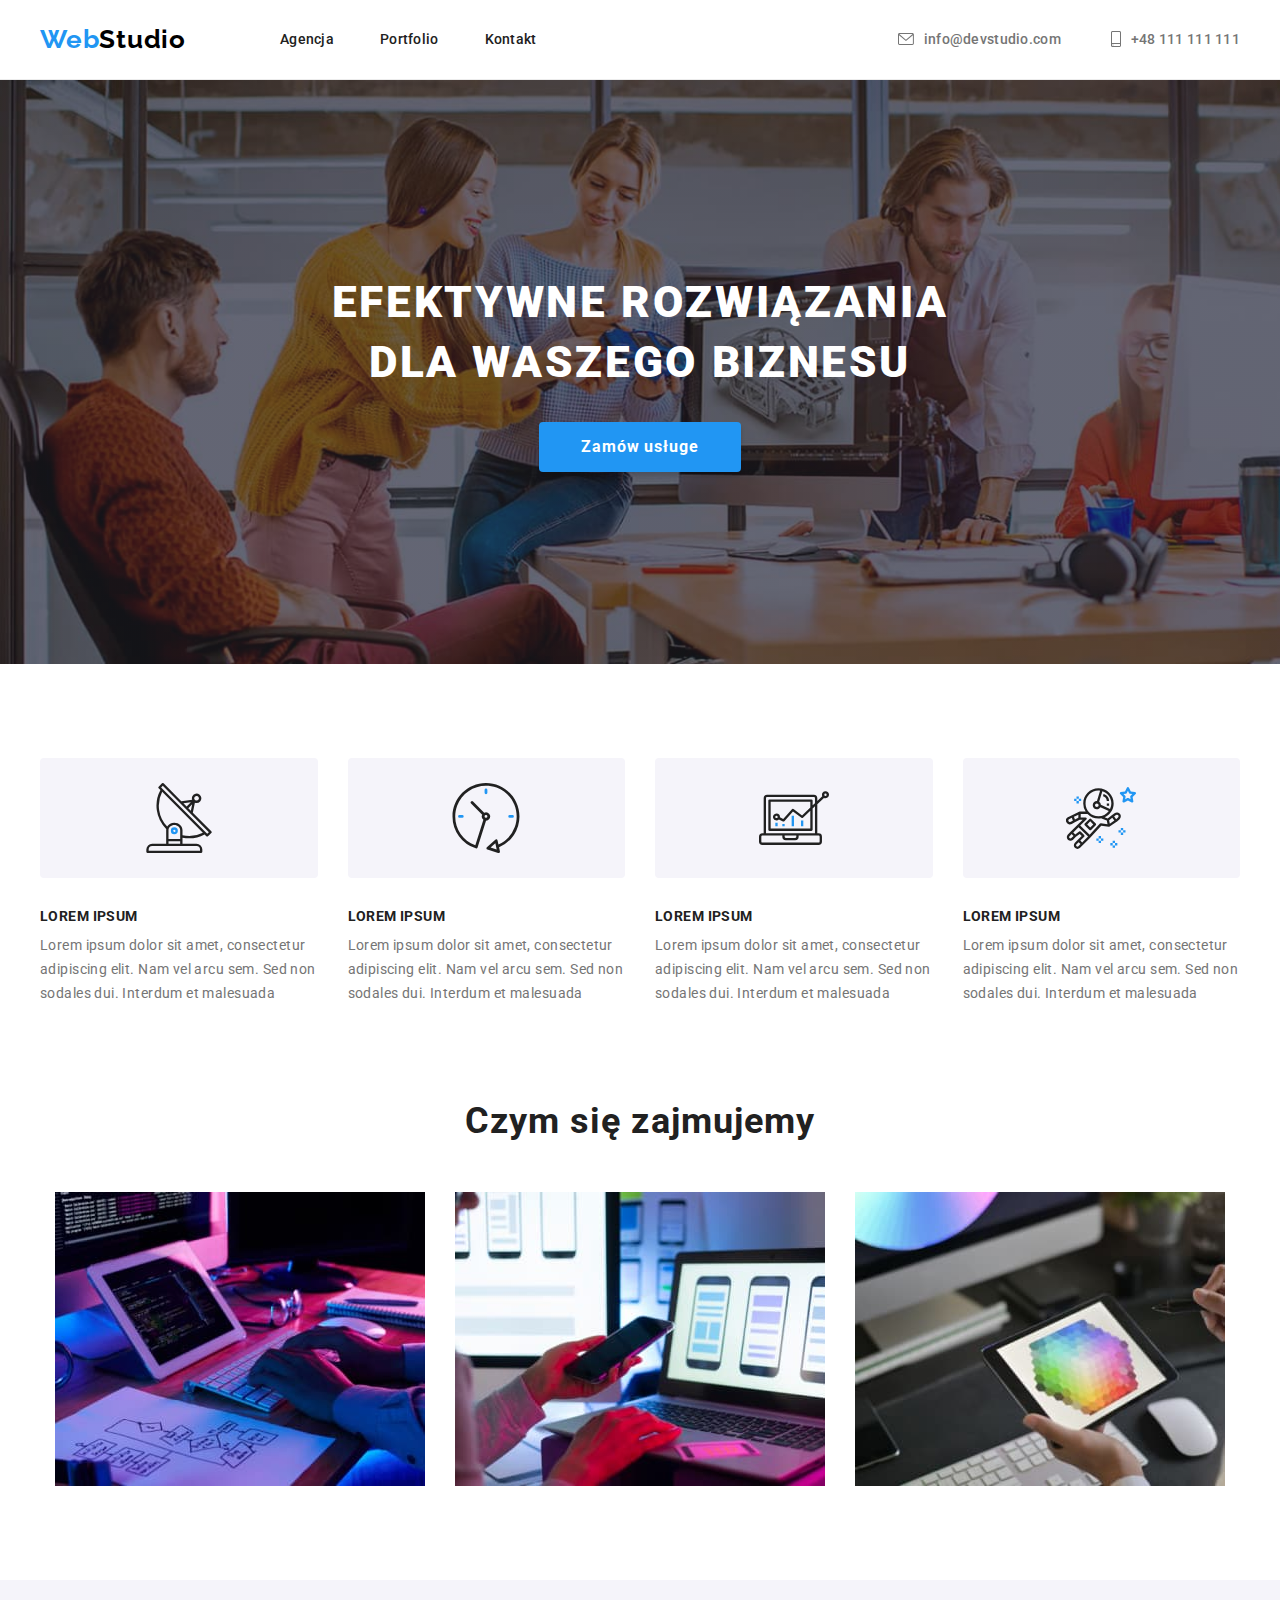
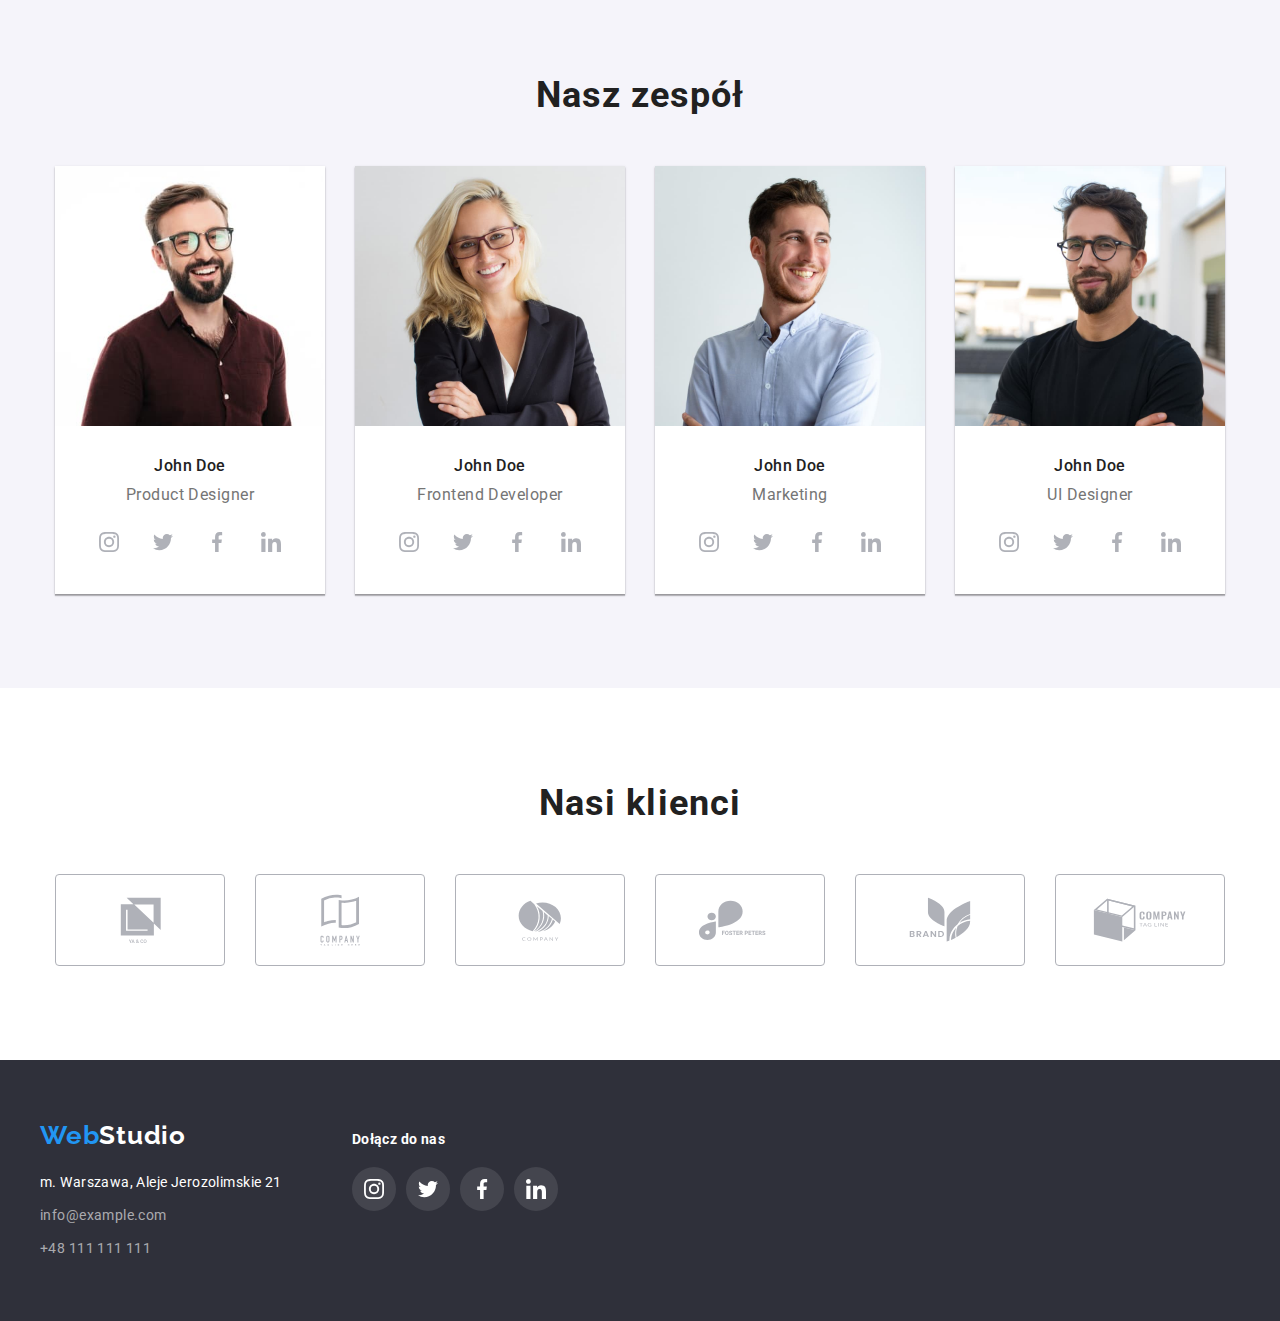
==== commit 90dbd623: "Added link to main page" ====
--- a/index.html
+++ b/index.html
@@ -26,7 +26,9 @@
         <nav class="nav">
           <ul class="nav__list">
             <li class="nav__item">
-              <a class="nav__link link--hover link--no-decoration" href="#"
+              <a
+                class="nav__link link--hover link--no-decoration"
+                href="./index.html"
                 >Agencja</a
               >
             </li>
--- a/css/styles.css
+++ b/css/styles.css
@@ -247,9 +247,11 @@
       rgba(47, 48, 58, 0.4)
     ),
     url(../images/index/banner/main-banner.jpg);
+  background-repeat: no-repeat;
+  background-size: cover;
 }
 .banner.section {
-  padding: 22.728vh 0; /* 200px */
+  padding: 21.345vh 0; /* 200px */
 }
 /* | TITLE */
 .title--primary {
